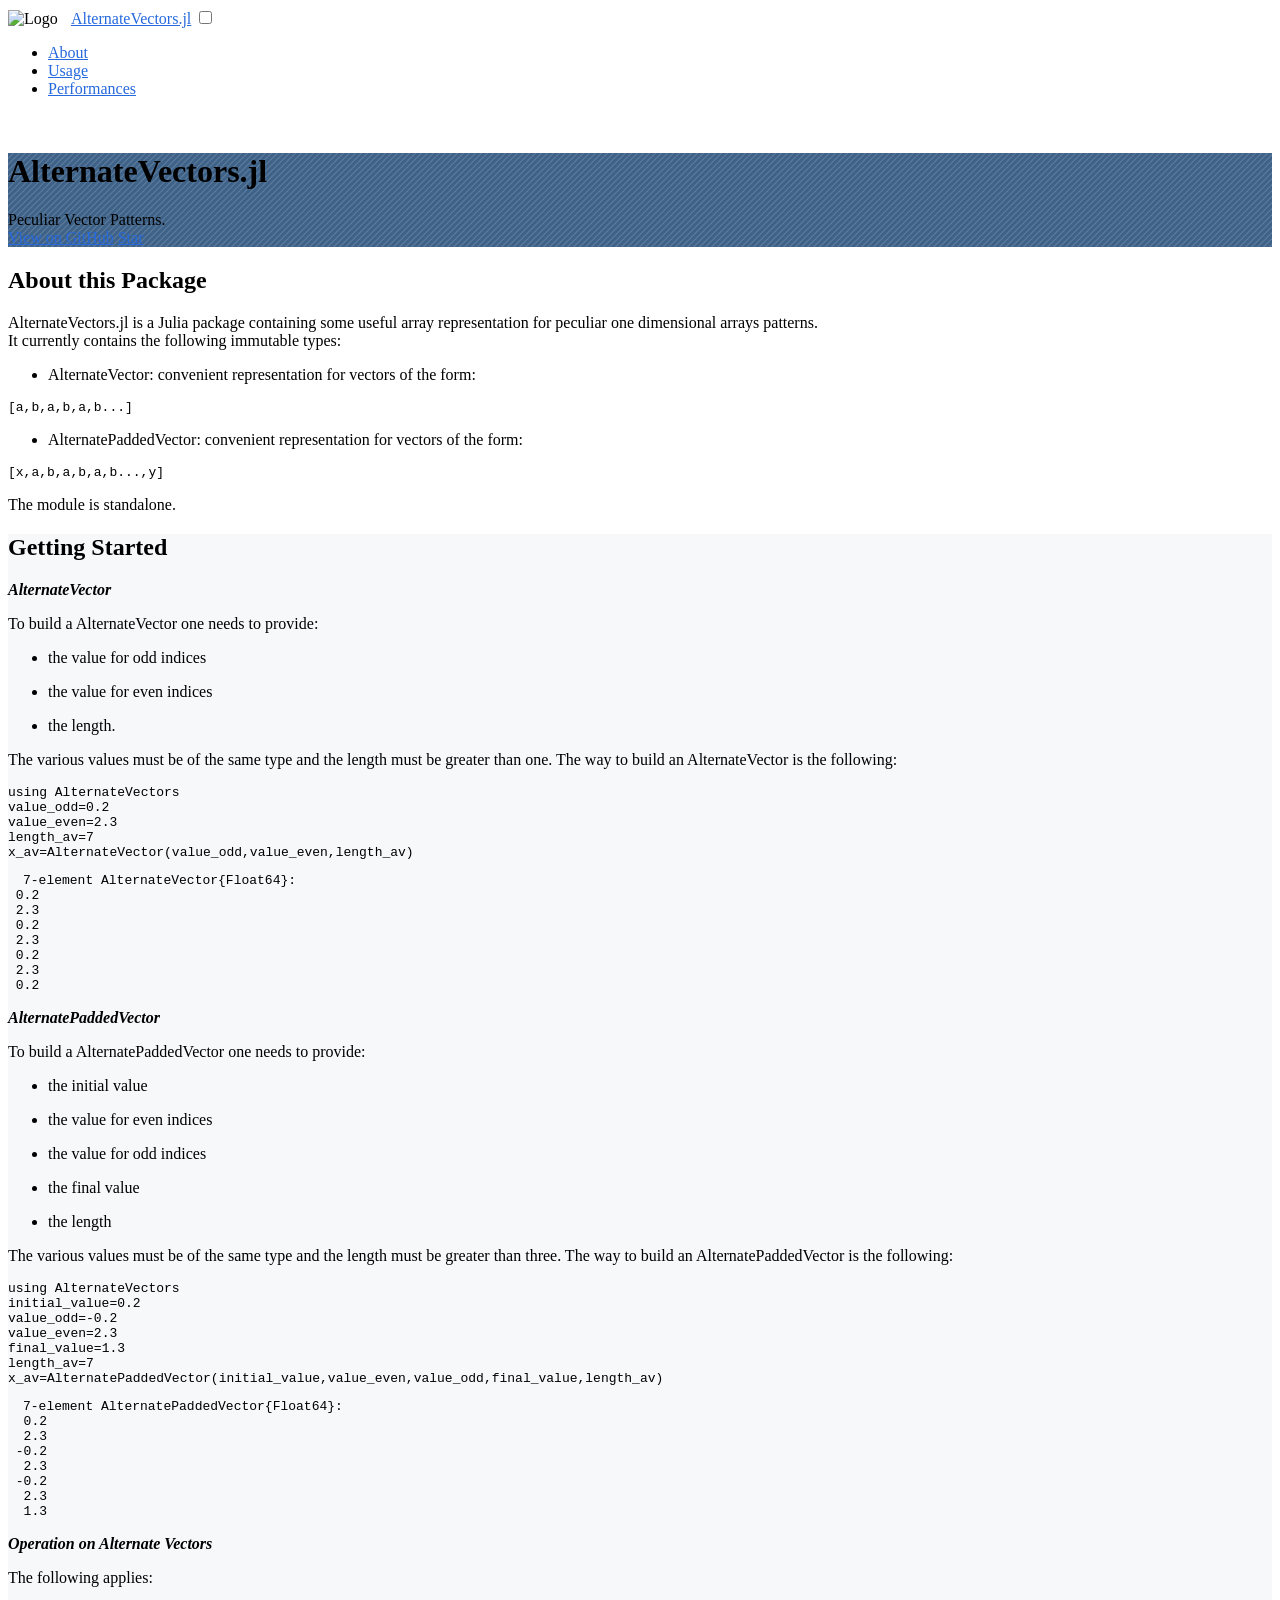
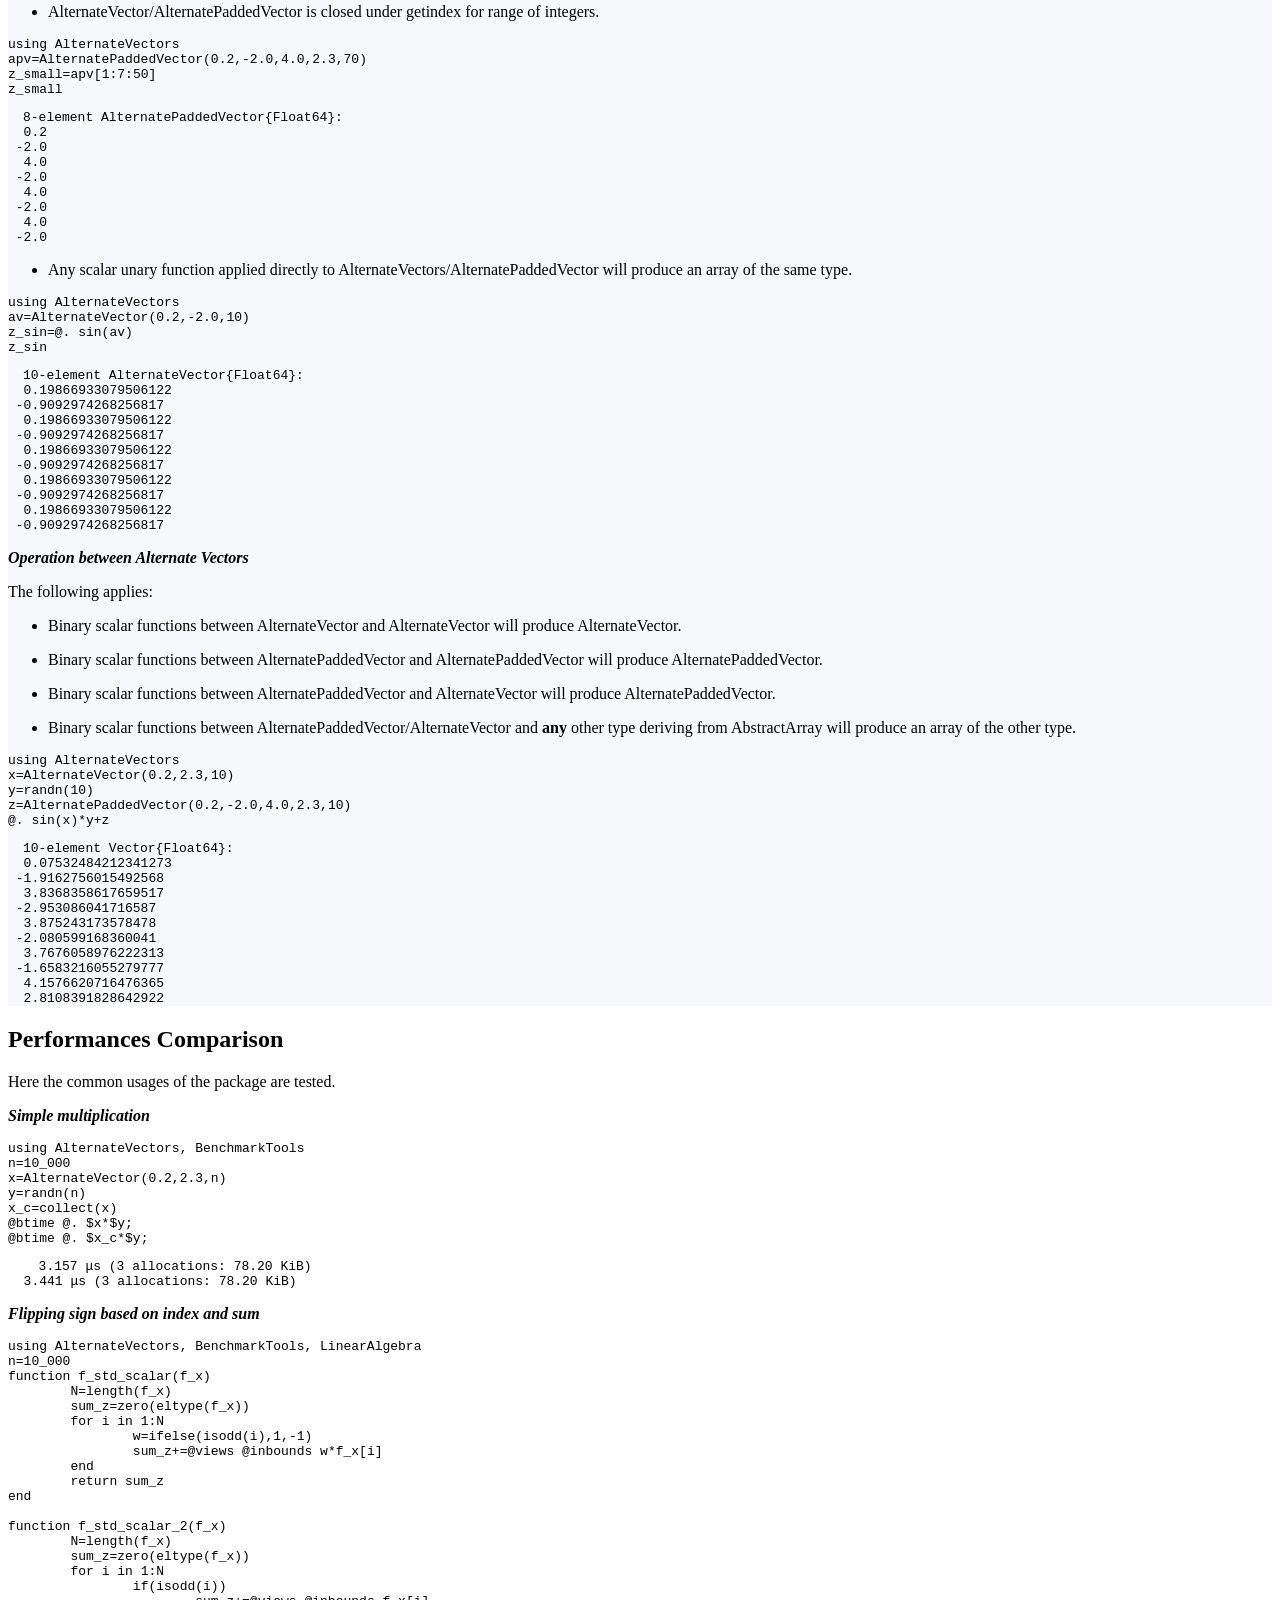
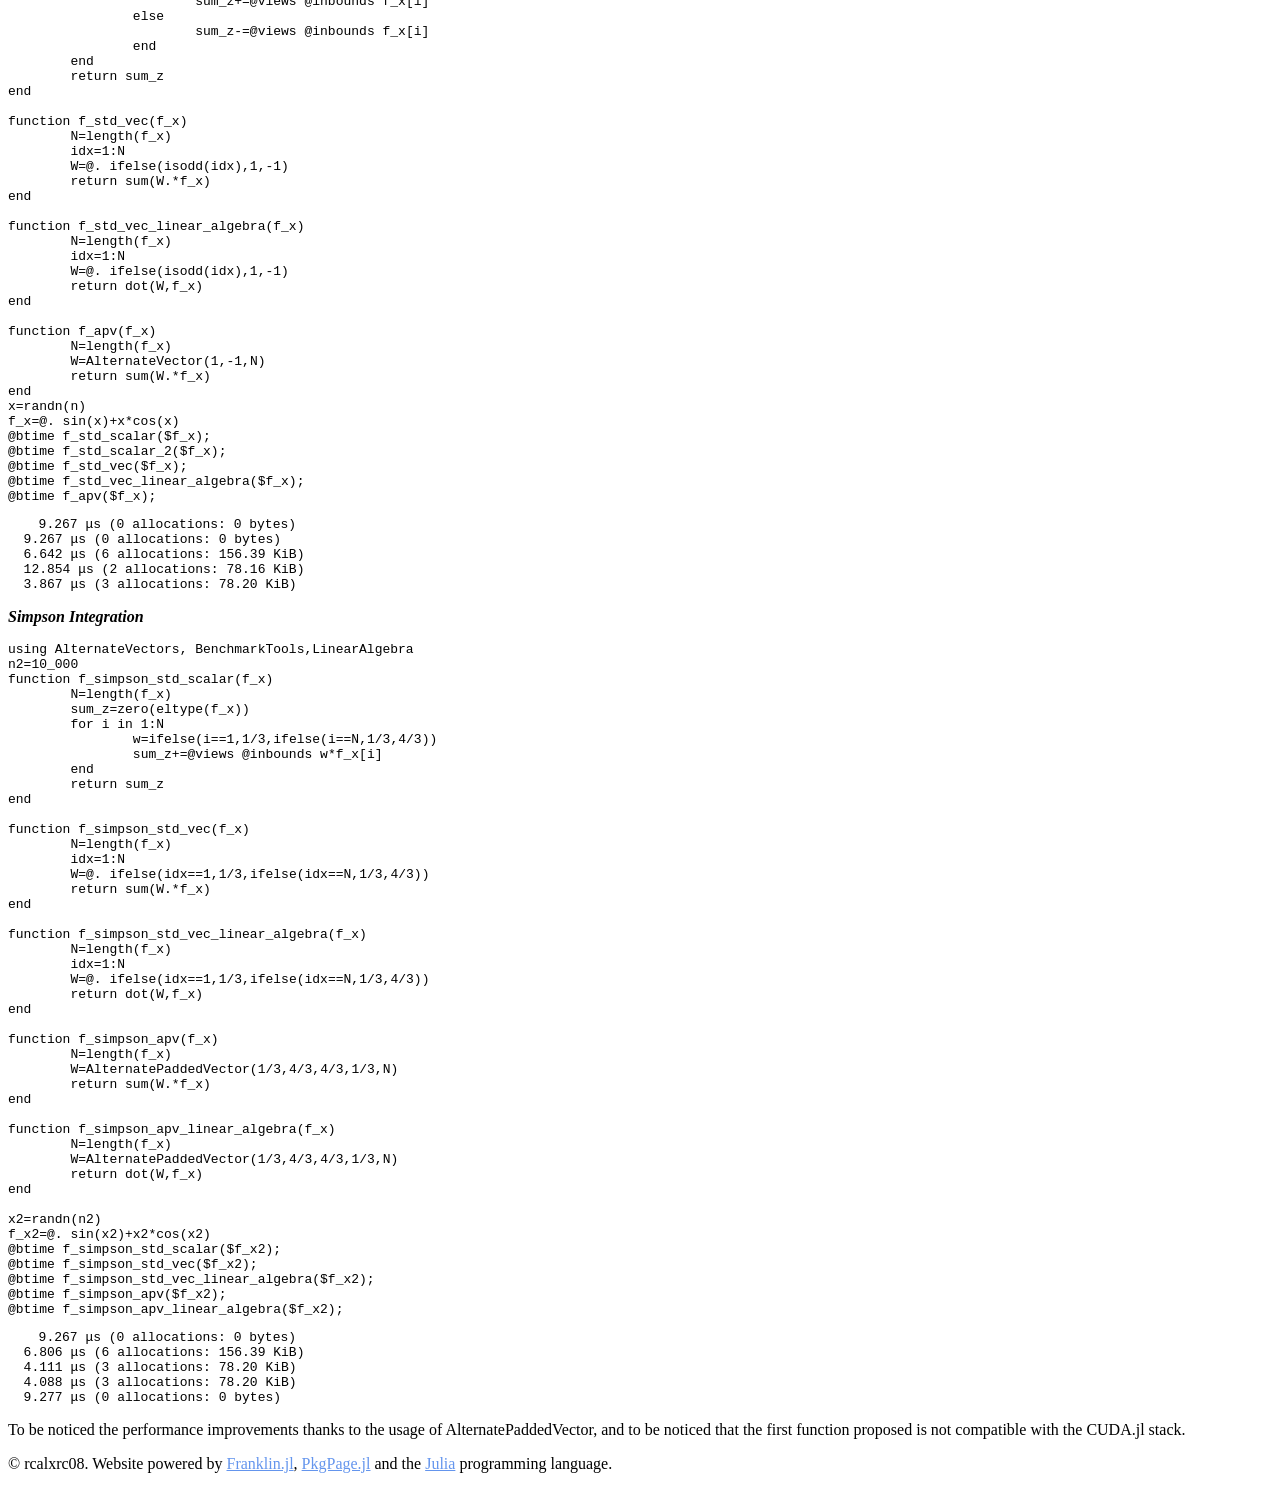
==== index.html @ bd6a1326 "Deploying to gh-pages from @ rcalxrc08/AlternateVectors.jl@3073502a3304cf42e55acd17d5d4d34c0261f0b5 " ====
<!doctype html>
<html lang="en">
<head>
  <!-- META -->
  <meta charset="UTF-8">
  <meta name="viewport" content="width=device-width, initial-scale=1, shrink-to-fit=no">
  <meta name="author" content="rcalxrc08">
  <title>AlternateVectors.jl</title>

  <link rel="icon" type="image/png"  href="/AlternateVectors.jl/assets/favicon.ico">

  <!-- CSS -->
  
   <link rel="stylesheet" href="/AlternateVectors.jl/libs/highlight/styles/atom-one-dark.css">
   
  <link rel="stylesheet" href="/AlternateVectors.jl/css/bootstrap.min.css">
  <style>.bg-primary {
  background-color: #3f6388 !important;
}

a {
  color: #2669DD;
}

a:hover {
  color: teal;
}

.section-bg-color {
  background-color: #f6f8fa;
}

footer a {
  color: cornflowerblue;
}


header {
  margin-top: 55px !important;
}



.jumbotron {
  background-image: url("assets/diagonal-lines.svg");
  background-repeat: repeat;
}


/* CODE ADJUSTMENTS */

pre code.hljs {
  border-radius: 10px;
}

pre code.hljs.plaintext {
  margin-left: 15px;
}
</style>
  <link rel="stylesheet" href="/AlternateVectors.jl/css/custom.css">

  <script async defer src="https://buttons.github.io/buttons.js"></script>
</head>
<body id="page-top">
  <nav class="navbar navbar-expand-lg navbar-dark bg-dark fixed-top" id="mainNav">
  <div class="container">
    <span class="navbar-brand">
      
        <img src="/AlternateVectors.jl/assets/logo.svg" class="img-fluid" style="height:         25px;
padding-right:  10px;
" alt="Logo"/>
      
      <a href="#page-top">AlternateVectors.jl</a>
      
    </span>
    <input type="checkbox" id="navbar-toggler-cbox" class="d-none" />
    <label for="navbar-toggler-cbox" class="navbar-toggler" data-toggle="collapse" data-target="#navbarResponsive" aria-controls="navbarResponsive" aria-expanded="false" aria-label="Toggle navigation">
      <span class="navbar-toggler-icon"></span>
    </label>
    <div class="collapse navbar-collapse" id="navbarResponsive">
      <ul class="navbar-nav ml-auto">
        
        <li class="nav-item">
          <a class="nav-link" href="#about">About</a>
        </li>
        
        <li class="nav-item">
          <a class="nav-link" href="#usage">Usage</a>
        </li>
        
        <li class="nav-item">
          <a class="nav-link" href="#performances">Performances</a>
        </li>
        
      </ul>
    </div>
  </div>
</nav>

  <header class="text-white text-center">
  
    <div class="jumbotron jumbotron-fluid container-fluid bg-primary">
  
    <h1>AlternateVectors.jl</h1>
    <div class="lead">Peculiar Vector Patterns.
</div>
    
      <a class="github-button" href="https://github.com/rcalxrc08/AlternateVectors.jl" data-size="large" aria-label="View AlternateVectors.jl on GitHub">View on GitHub</a>
    
    
      <a class="github-button" href="https://github.com/rcalxrc08/AlternateVectors.jl" data-icon="octicon-star" data-size="large" data-show-count="true" aria-label="Star AlternateVectors.jl on GitHub">Star</a>
    
  </div>
</header>

  <!-- Content appended here -->
<div class="franklin-content"><section id="about" class="scrollspy">
  <div class="container">
    <div class="row">
      <div class="col-lg-10 mx-auto">
        <h2>About this Package</h2> <div class="lead">AlternateVectors.jl is a Julia package containing some useful array representation for peculiar one dimensional arrays patterns.</div> It currently contains the following immutable types:</p>
<ul>
<li><p>AlternateVector: convenient representation for vectors of the form:</p>
</li>
</ul>
<pre><code class="julia hljs">[a,b,a,b,a,b...]</code></pre>
<ul>
<li><p>AlternatePaddedVector: convenient representation for vectors of the form:</p>
</li>
</ul>
<pre><code class="julia hljs">[x,a,b,a,b,a,b...,y]</code></pre>
<p>The module is standalone.       </div>
    </div>
  </div>
</section>
<section id="usage" class="scrollspy section-bg-color">
  <div class="container">
    <div class="row">
      <div class="col-lg-10 mx-auto">
        <h2>Getting Started</h2> <strong><em>AlternateVector</em></strong></p>
<p>To build a AlternateVector one needs to provide:</p>
<ul>
<li><p>the value for odd indices</p>
</li>
<li><p>the value for even indices</p>
</li>
<li><p>the length.</p>
</li>
</ul>
<p>The various values must be of the same type and the length must be greater than one. The way to build an AlternateVector is the following:</p>
<pre><code class="julia hljs"><span class="hljs-keyword">using</span> AlternateVectors
value_odd=<span class="hljs-number">0.2</span>
value_even=<span class="hljs-number">2.3</span>
length_av=<span class="hljs-number">7</span>
x_av=AlternateVector(value_odd,value_even,length_av)</code></pre><pre><code class="plaintext hljs">7-element AlternateVector{Float64}:
 0.2
 2.3
 0.2
 2.3
 0.2
 2.3
 0.2</code></pre>
<p><strong><em>AlternatePaddedVector</em></strong></p>
<p>To build a AlternatePaddedVector one needs to provide: </p>
<ul>
<li><p>the initial value</p>
</li>
<li><p>the value for even indices</p>
</li>
<li><p>the value for odd indices</p>
</li>
<li><p>the final value</p>
</li>
<li><p>the length</p>
</li>
</ul>
<p>The various values must be of the same type and the length must be greater than three. The way to build an AlternatePaddedVector is the following:</p>
<pre><code class="julia hljs"><span class="hljs-keyword">using</span> AlternateVectors
initial_value=<span class="hljs-number">0.2</span>
value_odd=-<span class="hljs-number">0.2</span>
value_even=<span class="hljs-number">2.3</span>
final_value=<span class="hljs-number">1.3</span>
length_av=<span class="hljs-number">7</span>
x_av=AlternatePaddedVector(initial_value,value_even,value_odd,final_value,length_av)</code></pre><pre><code class="plaintext hljs">7-element AlternatePaddedVector{Float64}:
  0.2
  2.3
 -0.2
  2.3
 -0.2
  2.3
  1.3</code></pre>
<p><strong><em>Operation on Alternate Vectors</em></strong></p>
<p>The following applies:</p>
<ul>
<li><p>AlternateVector/AlternatePaddedVector is closed under getindex for range of integers.</p>
</li>
</ul>
<pre><code class="julia hljs"><span class="hljs-keyword">using</span> AlternateVectors
apv=AlternatePaddedVector(<span class="hljs-number">0.2</span>,-<span class="hljs-number">2.0</span>,<span class="hljs-number">4.0</span>,<span class="hljs-number">2.3</span>,<span class="hljs-number">70</span>)
z_small=apv[<span class="hljs-number">1</span>:<span class="hljs-number">7</span>:<span class="hljs-number">50</span>]
z_small</code></pre><pre><code class="plaintext hljs">8-element AlternatePaddedVector{Float64}:
  0.2
 -2.0
  4.0
 -2.0
  4.0
 -2.0
  4.0
 -2.0</code></pre>
<ul>
<li><p>Any scalar unary function applied directly to AlternateVectors/AlternatePaddedVector will produce an array of the same type.</p>
</li>
</ul>
<pre><code class="julia hljs"><span class="hljs-keyword">using</span> AlternateVectors
av=AlternateVector(<span class="hljs-number">0.2</span>,-<span class="hljs-number">2.0</span>,<span class="hljs-number">10</span>)
z_sin=@. sin(av)
z_sin</code></pre><pre><code class="plaintext hljs">10-element AlternateVector{Float64}:
  0.19866933079506122
 -0.9092974268256817
  0.19866933079506122
 -0.9092974268256817
  0.19866933079506122
 -0.9092974268256817
  0.19866933079506122
 -0.9092974268256817
  0.19866933079506122
 -0.9092974268256817</code></pre>
<p><strong><em>Operation between Alternate Vectors</em></strong></p>
<p>The following applies:</p>
<ul>
<li><p>Binary scalar functions between AlternateVector and AlternateVector will produce AlternateVector.</p>
</li>
<li><p>Binary scalar functions between AlternatePaddedVector and AlternatePaddedVector will produce AlternatePaddedVector.</p>
</li>
<li><p>Binary scalar functions between AlternatePaddedVector and AlternateVector will produce AlternatePaddedVector.</p>
</li>
<li><p>Binary scalar functions between AlternatePaddedVector/AlternateVector and <strong>any</strong> other type deriving from AbstractArray will produce an array of the other type.</p>
</li>
</ul>
<pre><code class="julia hljs"><span class="hljs-keyword">using</span> AlternateVectors
x=AlternateVector(<span class="hljs-number">0.2</span>,<span class="hljs-number">2.3</span>,<span class="hljs-number">10</span>)
y=randn(<span class="hljs-number">10</span>)
z=AlternatePaddedVector(<span class="hljs-number">0.2</span>,-<span class="hljs-number">2.0</span>,<span class="hljs-number">4.0</span>,<span class="hljs-number">2.3</span>,<span class="hljs-number">10</span>)
@. sin(x)*y+z</code></pre><pre><code class="plaintext hljs">10-element Vector{Float64}:
  0.07532484212341273
 -1.9162756015492568
  3.8368358617659517
 -2.953086041716587
  3.875243173578478
 -2.080599168360041
  3.7676058976222313
 -1.6583216055279777
  4.1576620716476365
  2.8108391828642922</code></pre>
<p>      </div>
    </div>
  </div>
</section>
<section id="performances" class="scrollspy">
  <div class="container">
    <div class="row">
      <div class="col-lg-10 mx-auto">
        <h2>Performances Comparison</h2> Here the common usages of the package are tested.</p>
<p><strong><em>Simple multiplication</em></strong></p>
<pre><code class="julia hljs"><span class="hljs-keyword">using</span> AlternateVectors, BenchmarkTools
n=<span class="hljs-number">10_000</span>
x=AlternateVector(<span class="hljs-number">0.2</span>,<span class="hljs-number">2.3</span>,n)
y=randn(n)
x_c=collect(x)
<span class="hljs-meta">@btime</span> @. $x*$y;
<span class="hljs-meta">@btime</span> @. $x_c*$y;</code></pre><pre><code class="plaintext hljs">  3.157 μs (3 allocations: 78.20 KiB)
  3.441 μs (3 allocations: 78.20 KiB)
</code></pre>
<p><strong><em>Flipping sign based on index and sum</em></strong></p>
<pre><code class="julia hljs"><span class="hljs-keyword">using</span> AlternateVectors, BenchmarkTools, LinearAlgebra
n=<span class="hljs-number">10_000</span>
<span class="hljs-keyword">function</span> f_std_scalar(f_x)
	N=length(f_x)
	sum_z=zero(eltype(f_x))
	<span class="hljs-keyword">for</span> i <span class="hljs-keyword">in</span> <span class="hljs-number">1</span>:N
		w=ifelse(isodd(i),<span class="hljs-number">1</span>,-<span class="hljs-number">1</span>)
		sum_z+=<span class="hljs-meta">@views</span> <span class="hljs-meta">@inbounds</span> w*f_x[i]
	<span class="hljs-keyword">end</span>
	<span class="hljs-keyword">return</span> sum_z
<span class="hljs-keyword">end</span>

<span class="hljs-keyword">function</span> f_std_scalar_2(f_x)
	N=length(f_x)
	sum_z=zero(eltype(f_x))
	<span class="hljs-keyword">for</span> i <span class="hljs-keyword">in</span> <span class="hljs-number">1</span>:N
		<span class="hljs-keyword">if</span>(isodd(i))
			sum_z+=<span class="hljs-meta">@views</span> <span class="hljs-meta">@inbounds</span> f_x[i]
		<span class="hljs-keyword">else</span>
			sum_z-=<span class="hljs-meta">@views</span> <span class="hljs-meta">@inbounds</span> f_x[i]
		<span class="hljs-keyword">end</span>
	<span class="hljs-keyword">end</span>
	<span class="hljs-keyword">return</span> sum_z
<span class="hljs-keyword">end</span>

<span class="hljs-keyword">function</span> f_std_vec(f_x)
	N=length(f_x)
	idx=<span class="hljs-number">1</span>:N
	W=@. ifelse(isodd(idx),<span class="hljs-number">1</span>,-<span class="hljs-number">1</span>)
	<span class="hljs-keyword">return</span> sum(W.*f_x)
<span class="hljs-keyword">end</span>

<span class="hljs-keyword">function</span> f_std_vec_linear_algebra(f_x)
	N=length(f_x)
	idx=<span class="hljs-number">1</span>:N
	W=@. ifelse(isodd(idx),<span class="hljs-number">1</span>,-<span class="hljs-number">1</span>)
	<span class="hljs-keyword">return</span> dot(W,f_x)
<span class="hljs-keyword">end</span>

<span class="hljs-keyword">function</span> f_apv(f_x)
	N=length(f_x)
	W=AlternateVector(<span class="hljs-number">1</span>,-<span class="hljs-number">1</span>,N)
	<span class="hljs-keyword">return</span> sum(W.*f_x)
<span class="hljs-keyword">end</span>
x=randn(n)
f_x=@. sin(x)+x*cos(x)
<span class="hljs-meta">@btime</span> f_std_scalar($f_x);
<span class="hljs-meta">@btime</span> f_std_scalar_2($f_x);
<span class="hljs-meta">@btime</span> f_std_vec($f_x);
<span class="hljs-meta">@btime</span> f_std_vec_linear_algebra($f_x);
<span class="hljs-meta">@btime</span> f_apv($f_x);</code></pre><pre><code class="plaintext hljs">  9.267 μs (0 allocations: 0 bytes)
  9.267 μs (0 allocations: 0 bytes)
  6.642 μs (6 allocations: 156.39 KiB)
  12.854 μs (2 allocations: 78.16 KiB)
  3.867 μs (3 allocations: 78.20 KiB)
</code></pre>
<p><strong><em>Simpson Integration</em></strong></p>
<pre><code class="julia hljs"><span class="hljs-keyword">using</span> AlternateVectors, BenchmarkTools,LinearAlgebra
n2=<span class="hljs-number">10_000</span>
<span class="hljs-keyword">function</span> f_simpson_std_scalar(f_x)
	N=length(f_x)
	sum_z=zero(eltype(f_x))
	<span class="hljs-keyword">for</span> i <span class="hljs-keyword">in</span> <span class="hljs-number">1</span>:N
		w=ifelse(i==<span class="hljs-number">1</span>,<span class="hljs-number">1</span>/<span class="hljs-number">3</span>,ifelse(i==N,<span class="hljs-number">1</span>/<span class="hljs-number">3</span>,<span class="hljs-number">4</span>/<span class="hljs-number">3</span>))
		sum_z+=<span class="hljs-meta">@views</span> <span class="hljs-meta">@inbounds</span> w*f_x[i]
	<span class="hljs-keyword">end</span>
	<span class="hljs-keyword">return</span> sum_z
<span class="hljs-keyword">end</span>

<span class="hljs-keyword">function</span> f_simpson_std_vec(f_x)
	N=length(f_x)
	idx=<span class="hljs-number">1</span>:N
	W=@. ifelse(idx==<span class="hljs-number">1</span>,<span class="hljs-number">1</span>/<span class="hljs-number">3</span>,ifelse(idx==N,<span class="hljs-number">1</span>/<span class="hljs-number">3</span>,<span class="hljs-number">4</span>/<span class="hljs-number">3</span>))
	<span class="hljs-keyword">return</span> sum(W.*f_x)
<span class="hljs-keyword">end</span>

<span class="hljs-keyword">function</span> f_simpson_std_vec_linear_algebra(f_x)
	N=length(f_x)
	idx=<span class="hljs-number">1</span>:N
	W=@. ifelse(idx==<span class="hljs-number">1</span>,<span class="hljs-number">1</span>/<span class="hljs-number">3</span>,ifelse(idx==N,<span class="hljs-number">1</span>/<span class="hljs-number">3</span>,<span class="hljs-number">4</span>/<span class="hljs-number">3</span>))
	<span class="hljs-keyword">return</span> dot(W,f_x)
<span class="hljs-keyword">end</span>

<span class="hljs-keyword">function</span> f_simpson_apv(f_x)
	N=length(f_x)
	W=AlternatePaddedVector(<span class="hljs-number">1</span>/<span class="hljs-number">3</span>,<span class="hljs-number">4</span>/<span class="hljs-number">3</span>,<span class="hljs-number">4</span>/<span class="hljs-number">3</span>,<span class="hljs-number">1</span>/<span class="hljs-number">3</span>,N)
	<span class="hljs-keyword">return</span> sum(W.*f_x)
<span class="hljs-keyword">end</span>

<span class="hljs-keyword">function</span> f_simpson_apv_linear_algebra(f_x)
	N=length(f_x)
	W=AlternatePaddedVector(<span class="hljs-number">1</span>/<span class="hljs-number">3</span>,<span class="hljs-number">4</span>/<span class="hljs-number">3</span>,<span class="hljs-number">4</span>/<span class="hljs-number">3</span>,<span class="hljs-number">1</span>/<span class="hljs-number">3</span>,N)
	<span class="hljs-keyword">return</span> dot(W,f_x)
<span class="hljs-keyword">end</span>

x2=randn(n2)
f_x2=@. sin(x2)+x2*cos(x2)
<span class="hljs-meta">@btime</span> f_simpson_std_scalar($f_x2);
<span class="hljs-meta">@btime</span> f_simpson_std_vec($f_x2);
<span class="hljs-meta">@btime</span> f_simpson_std_vec_linear_algebra($f_x2);
<span class="hljs-meta">@btime</span> f_simpson_apv($f_x2);
<span class="hljs-meta">@btime</span> f_simpson_apv_linear_algebra($f_x2);</code></pre><pre><code class="plaintext hljs">  9.267 μs (0 allocations: 0 bytes)
  6.806 μs (6 allocations: 156.39 KiB)
  4.111 μs (3 allocations: 78.20 KiB)
  4.088 μs (3 allocations: 78.20 KiB)
  9.277 μs (0 allocations: 0 bytes)
</code></pre>
<p>To be noticed the performance improvements thanks to the usage of AlternatePaddedVector, and to be noticed that the first function proposed is not compatible with the CUDA.jl stack.</p>
<p>      </div>
    </div>
  </div>
</section>
<footer class="py-5 bg-dark">
  <div class="container">
    <p class="m-0 text-center text-white">&copy; rcalxrc08. Website powered by <a href="https://github.com/tlienart/Franklin.jl">Franklin.jl</a>, <a href="https://github.com/tlienart/PkgPage.jl">PkgPage.jl</a> and the <a href="https://julialang.org">Julia</a> programming language.</p>
  </div>
</footer>
</div><!-- CONTENT ENDS HERE -->
  
  
      


  
  <script src="/AlternateVectors.jl/libs/simple-scrollspy.min.js"></script>
  <script>
  window.onload = function () {
    scrollSpy('#navbarResponsive', {
      sectionClass: '.scrollspy',
      menuActiveTarget: '.nav-link',
      offset: 100
    })
  }
  </script>
  </body>
</html>
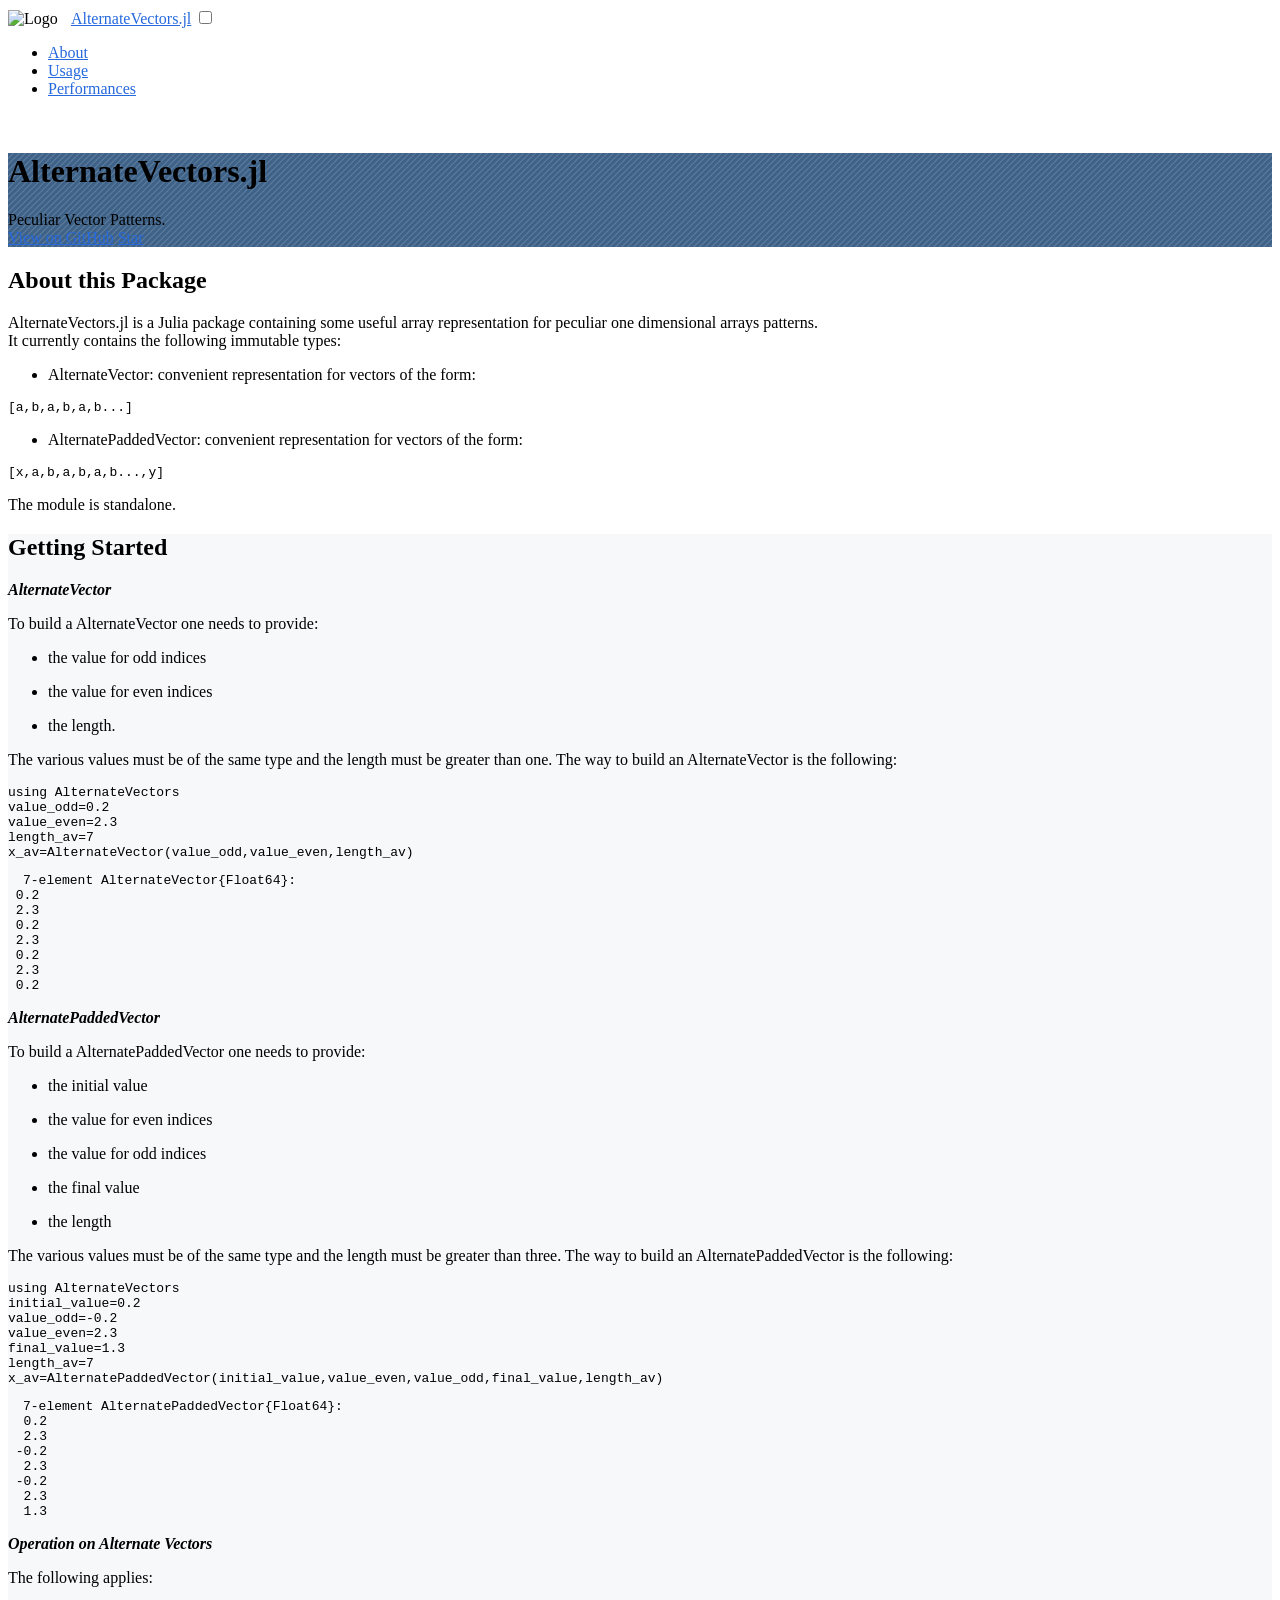
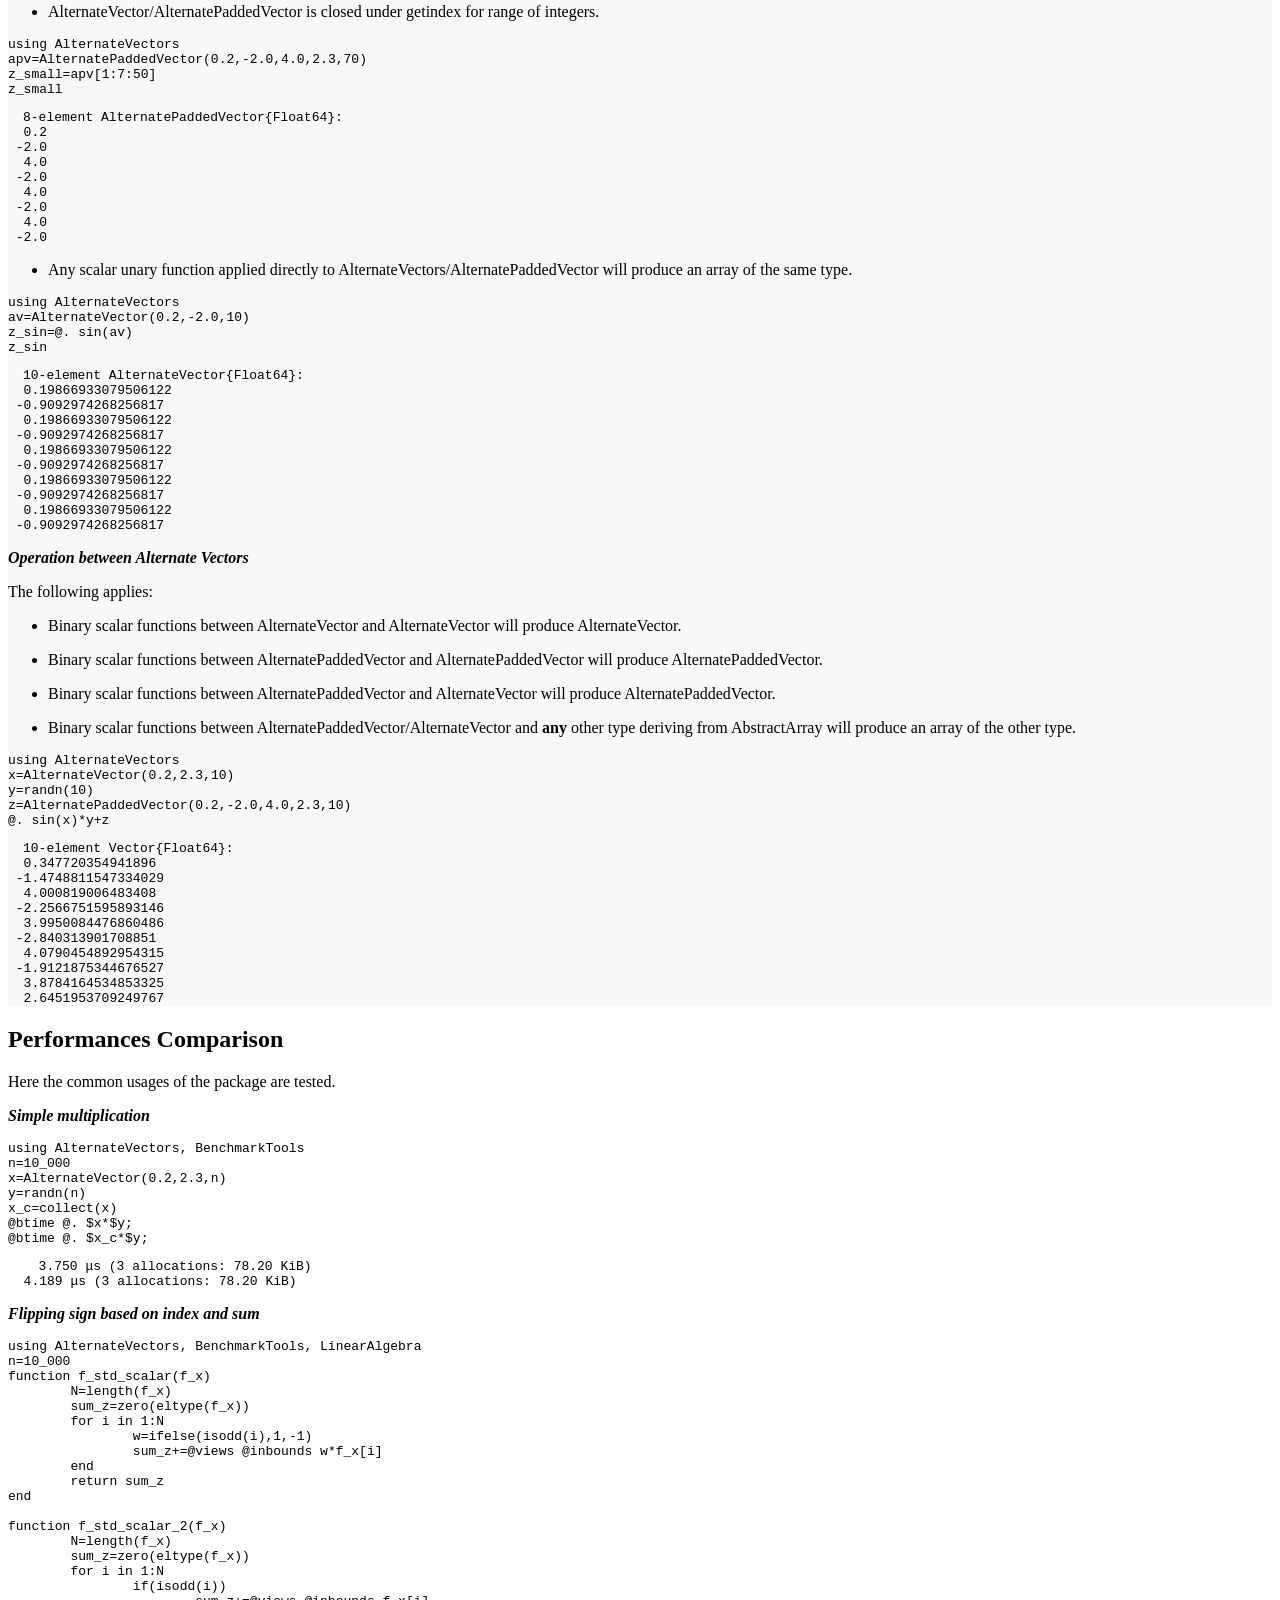
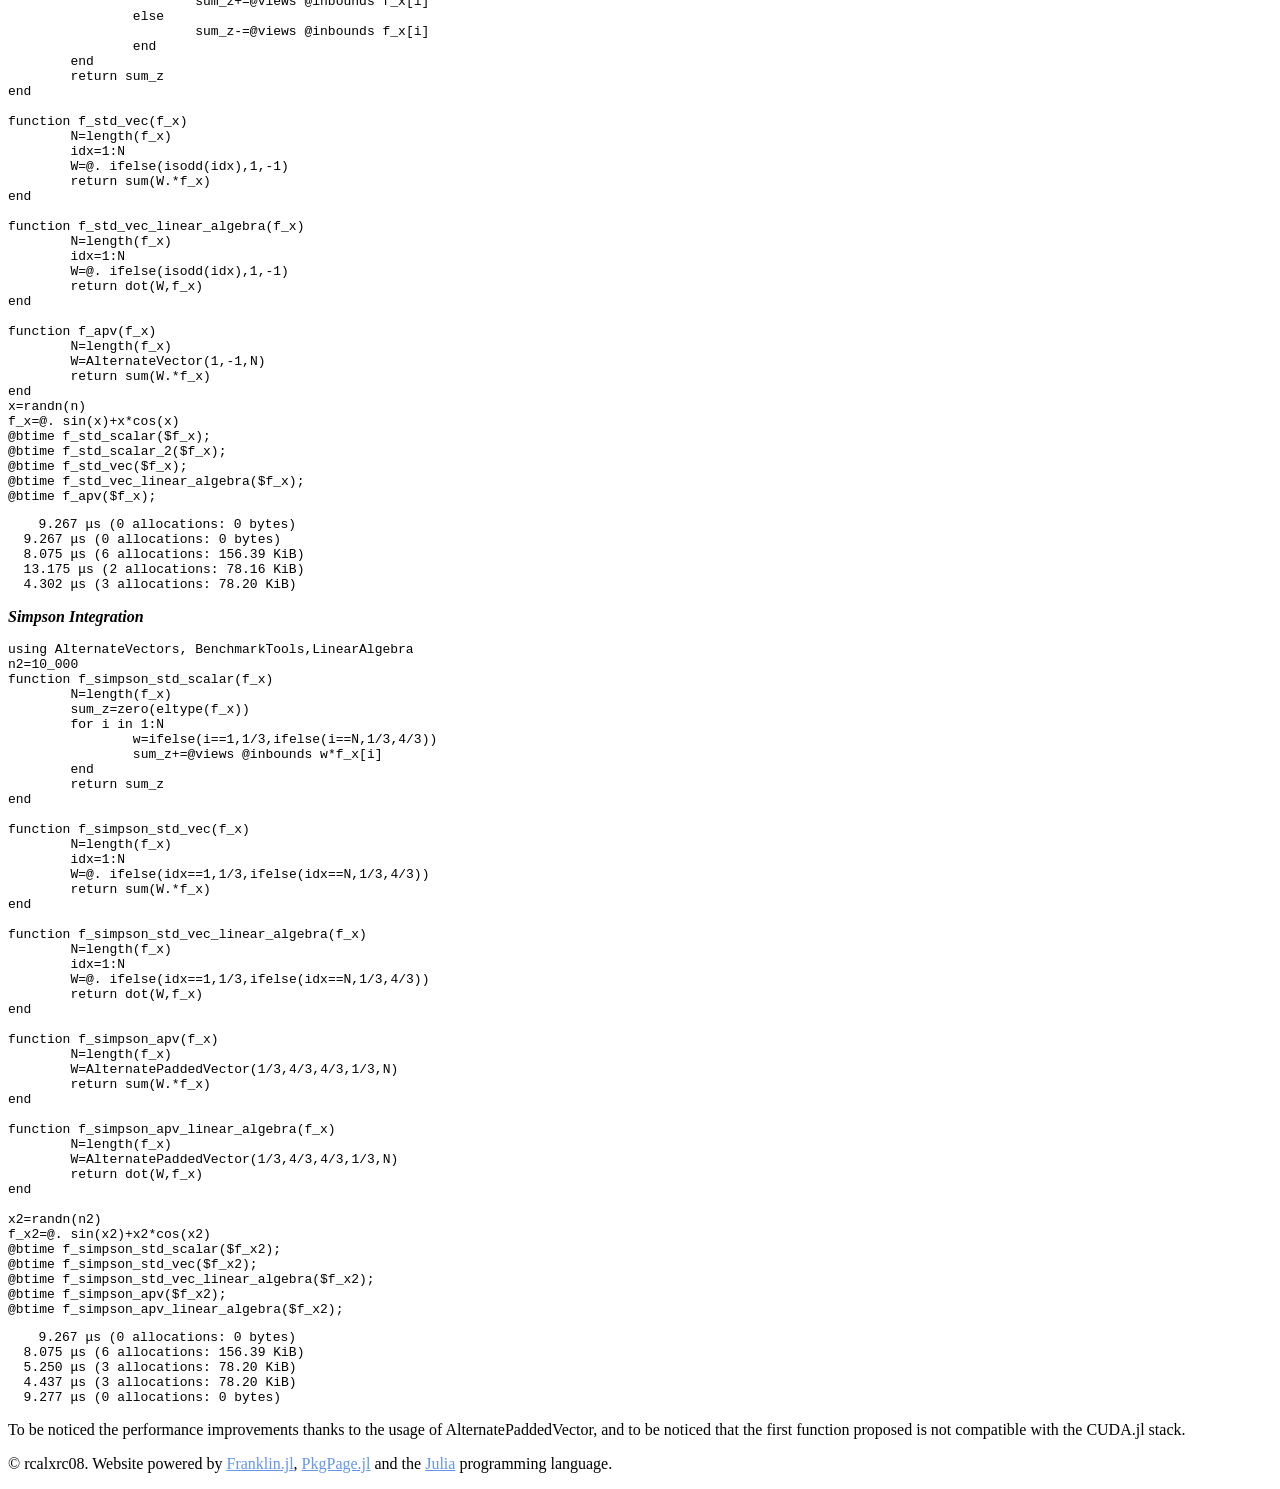
==== commit 2779bbac: "Deploying to gh-pages from @ rcalxrc08/AlternateVectors.jl@db64e685aca89eaf59ed64abe9c2e78e30b3a32b " ====
--- a/index.html
+++ b/index.html
@@ -242,16 +242,16 @@
 y=randn(<span class="hljs-number">10</span>)
 z=AlternatePaddedVector(<span class="hljs-number">0.2</span>,-<span class="hljs-number">2.0</span>,<span class="hljs-number">4.0</span>,<span class="hljs-number">2.3</span>,<span class="hljs-number">10</span>)
 @. sin(x)*y+z</code></pre><pre><code class="plaintext hljs">10-element Vector{Float64}:
-  0.07532484212341273
- -1.9162756015492568
-  3.8368358617659517
- -2.953086041716587
-  3.875243173578478
- -2.080599168360041
-  3.7676058976222313
- -1.6583216055279777
-  4.1576620716476365
-  2.8108391828642922</code></pre>
+  0.347720354941896
+ -1.4748811547334029
+  4.000819006483408
+ -2.2566751595893146
+  3.9950084476860486
+ -2.840313901708851
+  4.0790454892954315
+ -1.9121875344676527
+  3.8784164534853325
+  2.6451953709249767</code></pre>
 <p>      </div>
     </div>
   </div>
@@ -268,8 +268,8 @@
 y=randn(n)
 x_c=collect(x)
 <span class="hljs-meta">@btime</span> @. $x*$y;
-<span class="hljs-meta">@btime</span> @. $x_c*$y;</code></pre><pre><code class="plaintext hljs">  3.157 μs (3 allocations: 78.20 KiB)
-  3.441 μs (3 allocations: 78.20 KiB)
+<span class="hljs-meta">@btime</span> @. $x_c*$y;</code></pre><pre><code class="plaintext hljs">  3.750 μs (3 allocations: 78.20 KiB)
+  4.189 μs (3 allocations: 78.20 KiB)
 </code></pre>
 <p><strong><em>Flipping sign based on index and sum</em></strong></p>
 <pre><code class="julia hljs"><span class="hljs-keyword">using</span> AlternateVectors, BenchmarkTools, LinearAlgebra
@@ -324,9 +324,9 @@
 <span class="hljs-meta">@btime</span> f_std_vec_linear_algebra($f_x);
 <span class="hljs-meta">@btime</span> f_apv($f_x);</code></pre><pre><code class="plaintext hljs">  9.267 μs (0 allocations: 0 bytes)
   9.267 μs (0 allocations: 0 bytes)
-  6.642 μs (6 allocations: 156.39 KiB)
-  12.854 μs (2 allocations: 78.16 KiB)
-  3.867 μs (3 allocations: 78.20 KiB)
+  8.075 μs (6 allocations: 156.39 KiB)
+  13.175 μs (2 allocations: 78.16 KiB)
+  4.302 μs (3 allocations: 78.20 KiB)
 </code></pre>
 <p><strong><em>Simpson Integration</em></strong></p>
 <pre><code class="julia hljs"><span class="hljs-keyword">using</span> AlternateVectors, BenchmarkTools,LinearAlgebra
@@ -374,9 +374,9 @@
 <span class="hljs-meta">@btime</span> f_simpson_std_vec_linear_algebra($f_x2);
 <span class="hljs-meta">@btime</span> f_simpson_apv($f_x2);
 <span class="hljs-meta">@btime</span> f_simpson_apv_linear_algebra($f_x2);</code></pre><pre><code class="plaintext hljs">  9.267 μs (0 allocations: 0 bytes)
-  6.806 μs (6 allocations: 156.39 KiB)
-  4.111 μs (3 allocations: 78.20 KiB)
-  4.088 μs (3 allocations: 78.20 KiB)
+  8.075 μs (6 allocations: 156.39 KiB)
+  5.250 μs (3 allocations: 78.20 KiB)
+  4.437 μs (3 allocations: 78.20 KiB)
   9.277 μs (0 allocations: 0 bytes)
 </code></pre>
 <p>To be noticed the performance improvements thanks to the usage of AlternatePaddedVector, and to be noticed that the first function proposed is not compatible with the CUDA.jl stack.</p>
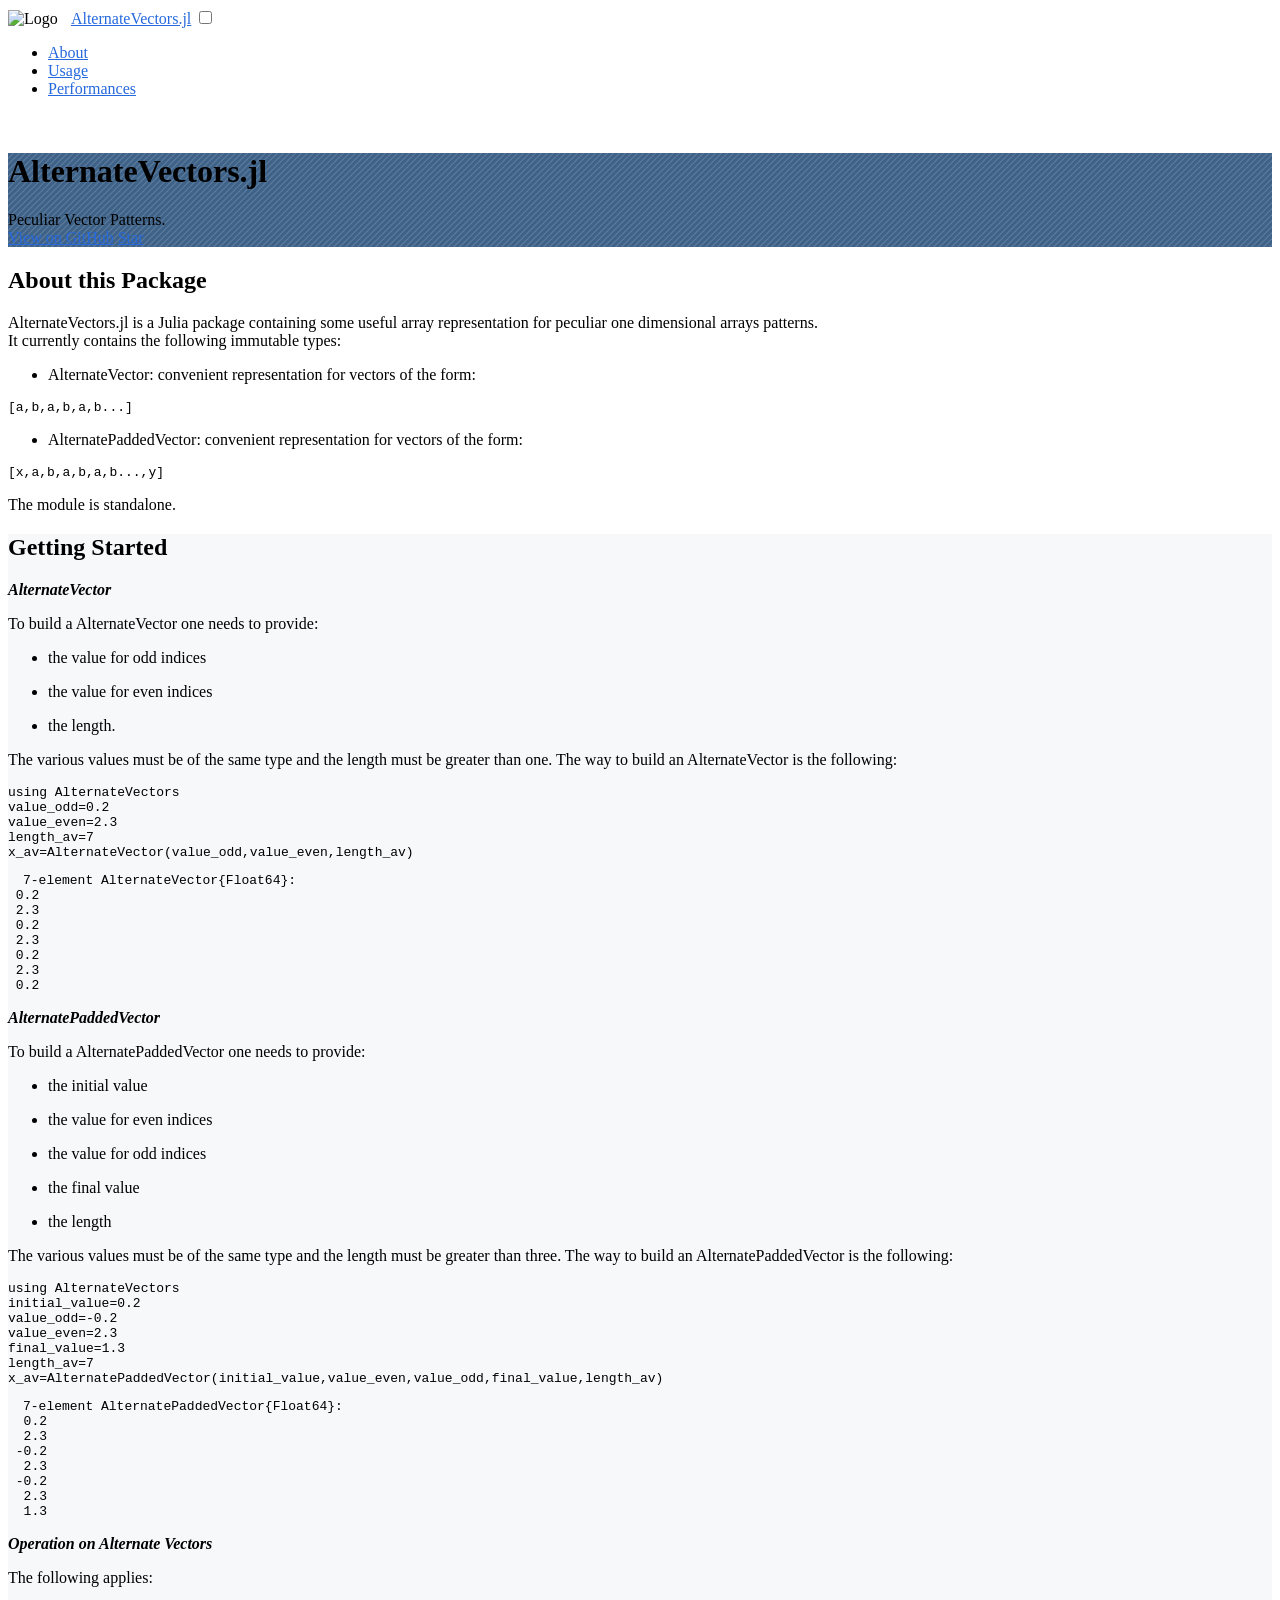
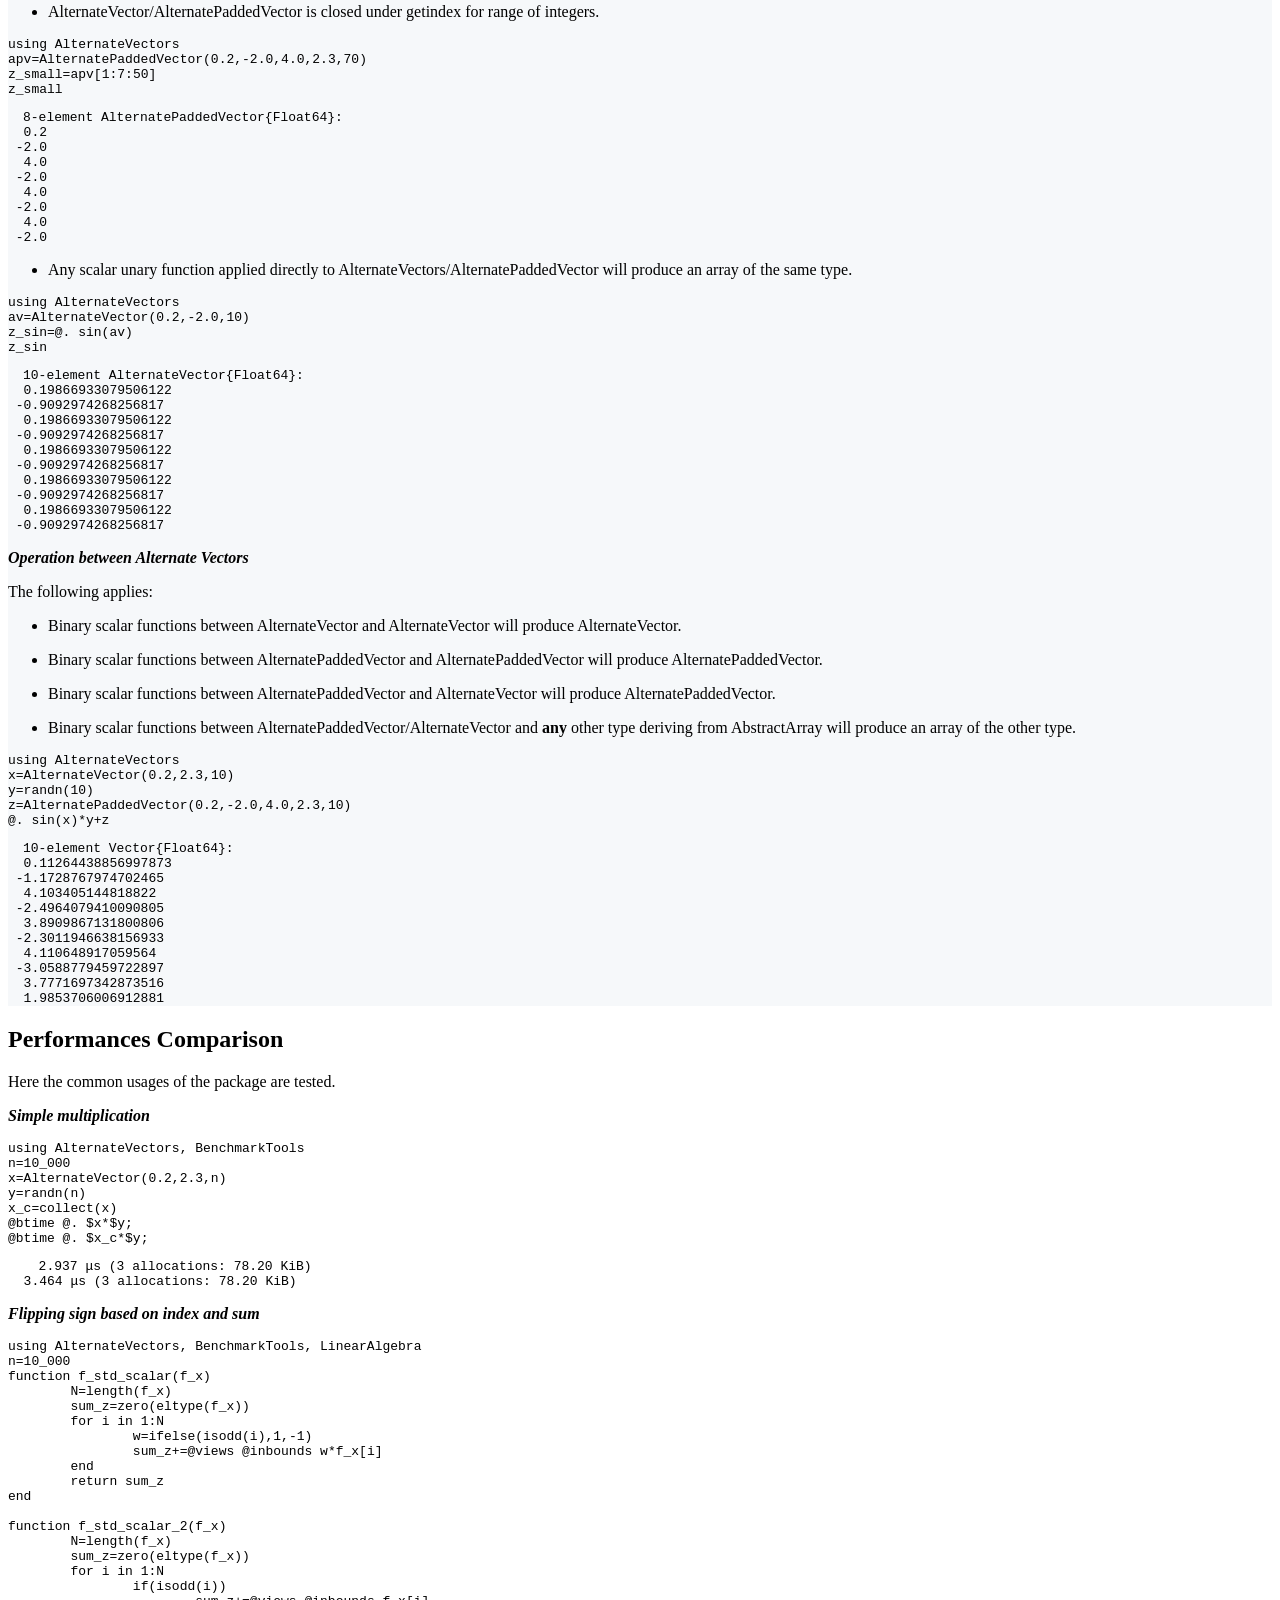
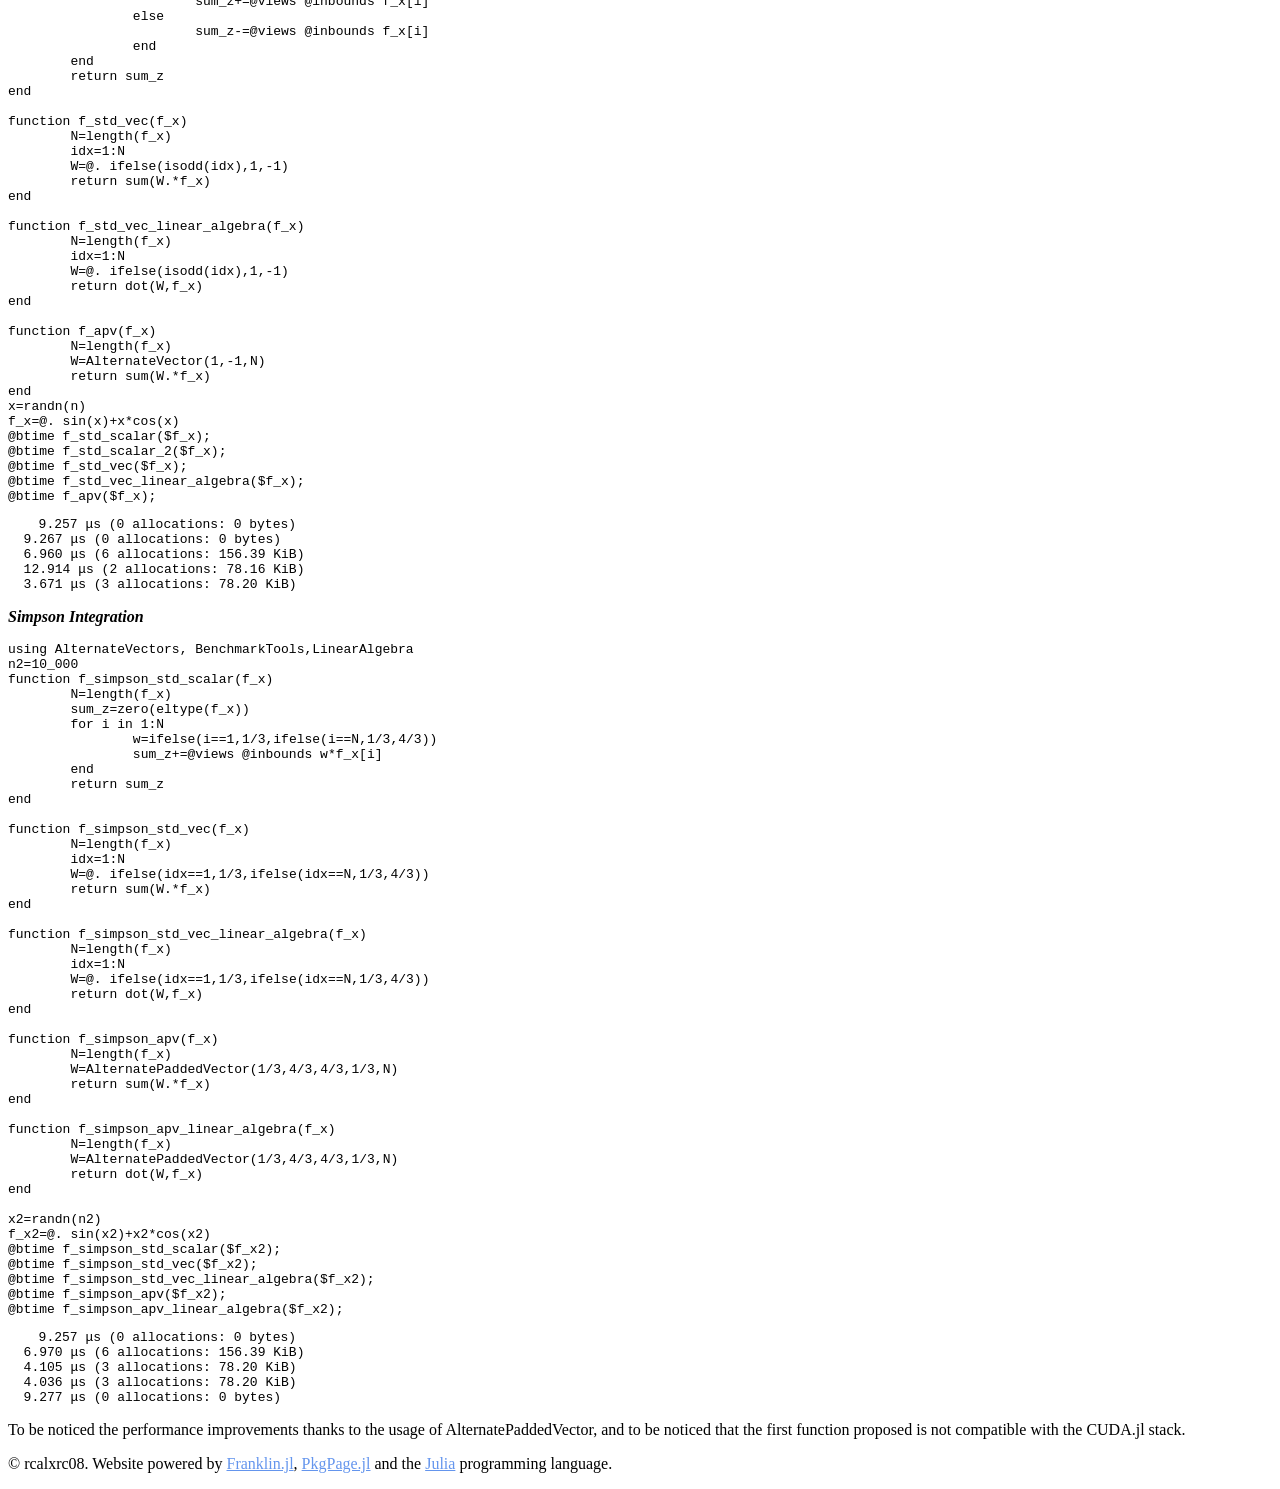
==== commit 626fa250: "Deploying to gh-pages from @ rcalxrc08/AlternateVectors.jl@df11aacbaa4dfcd6b3680121e5ed65feca932448 " ====
--- a/index.html
+++ b/index.html
@@ -242,16 +242,16 @@
 y=randn(<span class="hljs-number">10</span>)
 z=AlternatePaddedVector(<span class="hljs-number">0.2</span>,-<span class="hljs-number">2.0</span>,<span class="hljs-number">4.0</span>,<span class="hljs-number">2.3</span>,<span class="hljs-number">10</span>)
 @. sin(x)*y+z</code></pre><pre><code class="plaintext hljs">10-element Vector{Float64}:
-  0.347720354941896
- -1.4748811547334029
-  4.000819006483408
- -2.2566751595893146
-  3.9950084476860486
- -2.840313901708851
-  4.0790454892954315
- -1.9121875344676527
-  3.8784164534853325
-  2.6451953709249767</code></pre>
+  0.11264438856997873
+ -1.1728767974702465
+  4.103405144818822
+ -2.4964079410090805
+  3.8909867131800806
+ -2.3011946638156933
+  4.110648917059564
+ -3.0588779459722897
+  3.7771697342873516
+  1.9853706006912881</code></pre>
 <p>      </div>
     </div>
   </div>
@@ -268,8 +268,8 @@
 y=randn(n)
 x_c=collect(x)
 <span class="hljs-meta">@btime</span> @. $x*$y;
-<span class="hljs-meta">@btime</span> @. $x_c*$y;</code></pre><pre><code class="plaintext hljs">  3.750 μs (3 allocations: 78.20 KiB)
-  4.189 μs (3 allocations: 78.20 KiB)
+<span class="hljs-meta">@btime</span> @. $x_c*$y;</code></pre><pre><code class="plaintext hljs">  2.937 μs (3 allocations: 78.20 KiB)
+  3.464 μs (3 allocations: 78.20 KiB)
 </code></pre>
 <p><strong><em>Flipping sign based on index and sum</em></strong></p>
 <pre><code class="julia hljs"><span class="hljs-keyword">using</span> AlternateVectors, BenchmarkTools, LinearAlgebra
@@ -322,11 +322,11 @@
 <span class="hljs-meta">@btime</span> f_std_scalar_2($f_x);
 <span class="hljs-meta">@btime</span> f_std_vec($f_x);
 <span class="hljs-meta">@btime</span> f_std_vec_linear_algebra($f_x);
-<span class="hljs-meta">@btime</span> f_apv($f_x);</code></pre><pre><code class="plaintext hljs">  9.267 μs (0 allocations: 0 bytes)
+<span class="hljs-meta">@btime</span> f_apv($f_x);</code></pre><pre><code class="plaintext hljs">  9.257 μs (0 allocations: 0 bytes)
   9.267 μs (0 allocations: 0 bytes)
-  8.075 μs (6 allocations: 156.39 KiB)
-  13.175 μs (2 allocations: 78.16 KiB)
-  4.302 μs (3 allocations: 78.20 KiB)
+  6.960 μs (6 allocations: 156.39 KiB)
+  12.914 μs (2 allocations: 78.16 KiB)
+  3.671 μs (3 allocations: 78.20 KiB)
 </code></pre>
 <p><strong><em>Simpson Integration</em></strong></p>
 <pre><code class="julia hljs"><span class="hljs-keyword">using</span> AlternateVectors, BenchmarkTools,LinearAlgebra
@@ -373,10 +373,10 @@
 <span class="hljs-meta">@btime</span> f_simpson_std_vec($f_x2);
 <span class="hljs-meta">@btime</span> f_simpson_std_vec_linear_algebra($f_x2);
 <span class="hljs-meta">@btime</span> f_simpson_apv($f_x2);
-<span class="hljs-meta">@btime</span> f_simpson_apv_linear_algebra($f_x2);</code></pre><pre><code class="plaintext hljs">  9.267 μs (0 allocations: 0 bytes)
-  8.075 μs (6 allocations: 156.39 KiB)
-  5.250 μs (3 allocations: 78.20 KiB)
-  4.437 μs (3 allocations: 78.20 KiB)
+<span class="hljs-meta">@btime</span> f_simpson_apv_linear_algebra($f_x2);</code></pre><pre><code class="plaintext hljs">  9.257 μs (0 allocations: 0 bytes)
+  6.970 μs (6 allocations: 156.39 KiB)
+  4.105 μs (3 allocations: 78.20 KiB)
+  4.036 μs (3 allocations: 78.20 KiB)
   9.277 μs (0 allocations: 0 bytes)
 </code></pre>
 <p>To be noticed the performance improvements thanks to the usage of AlternatePaddedVector, and to be noticed that the first function proposed is not compatible with the CUDA.jl stack.</p>
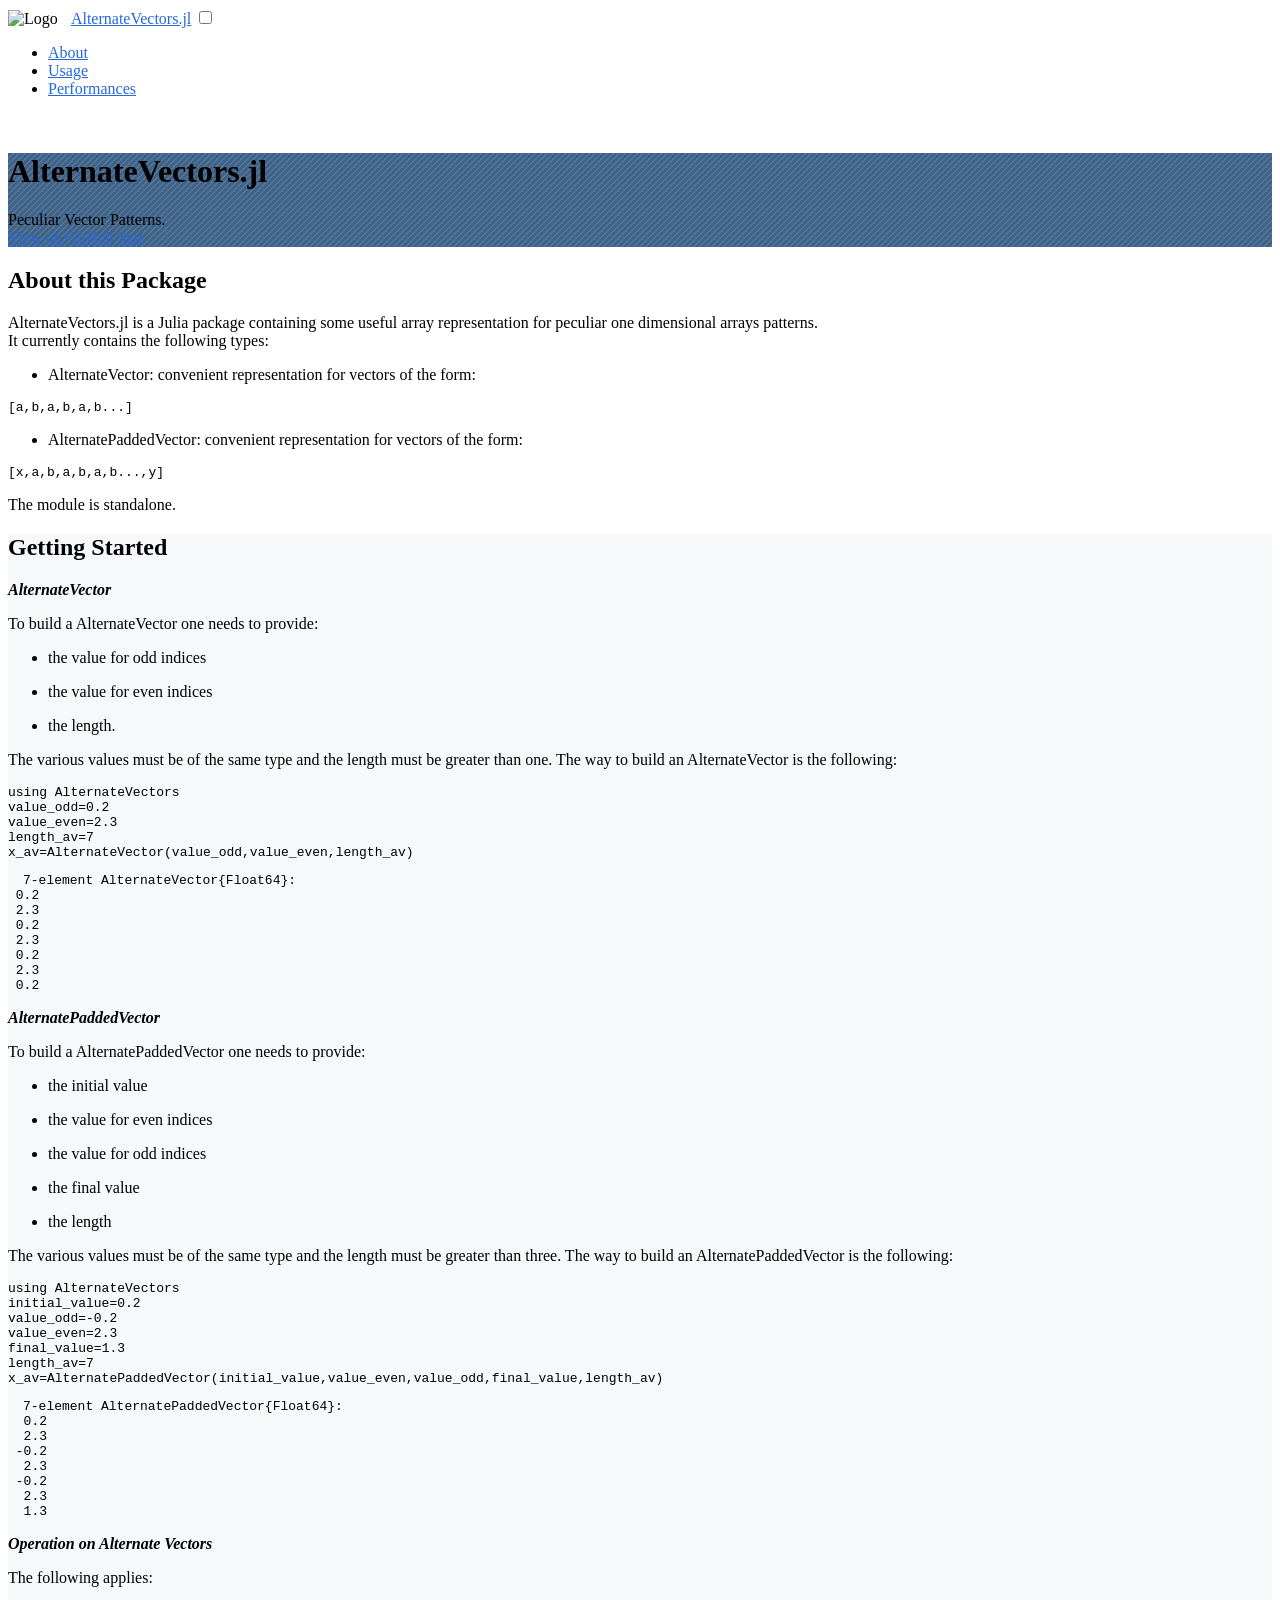
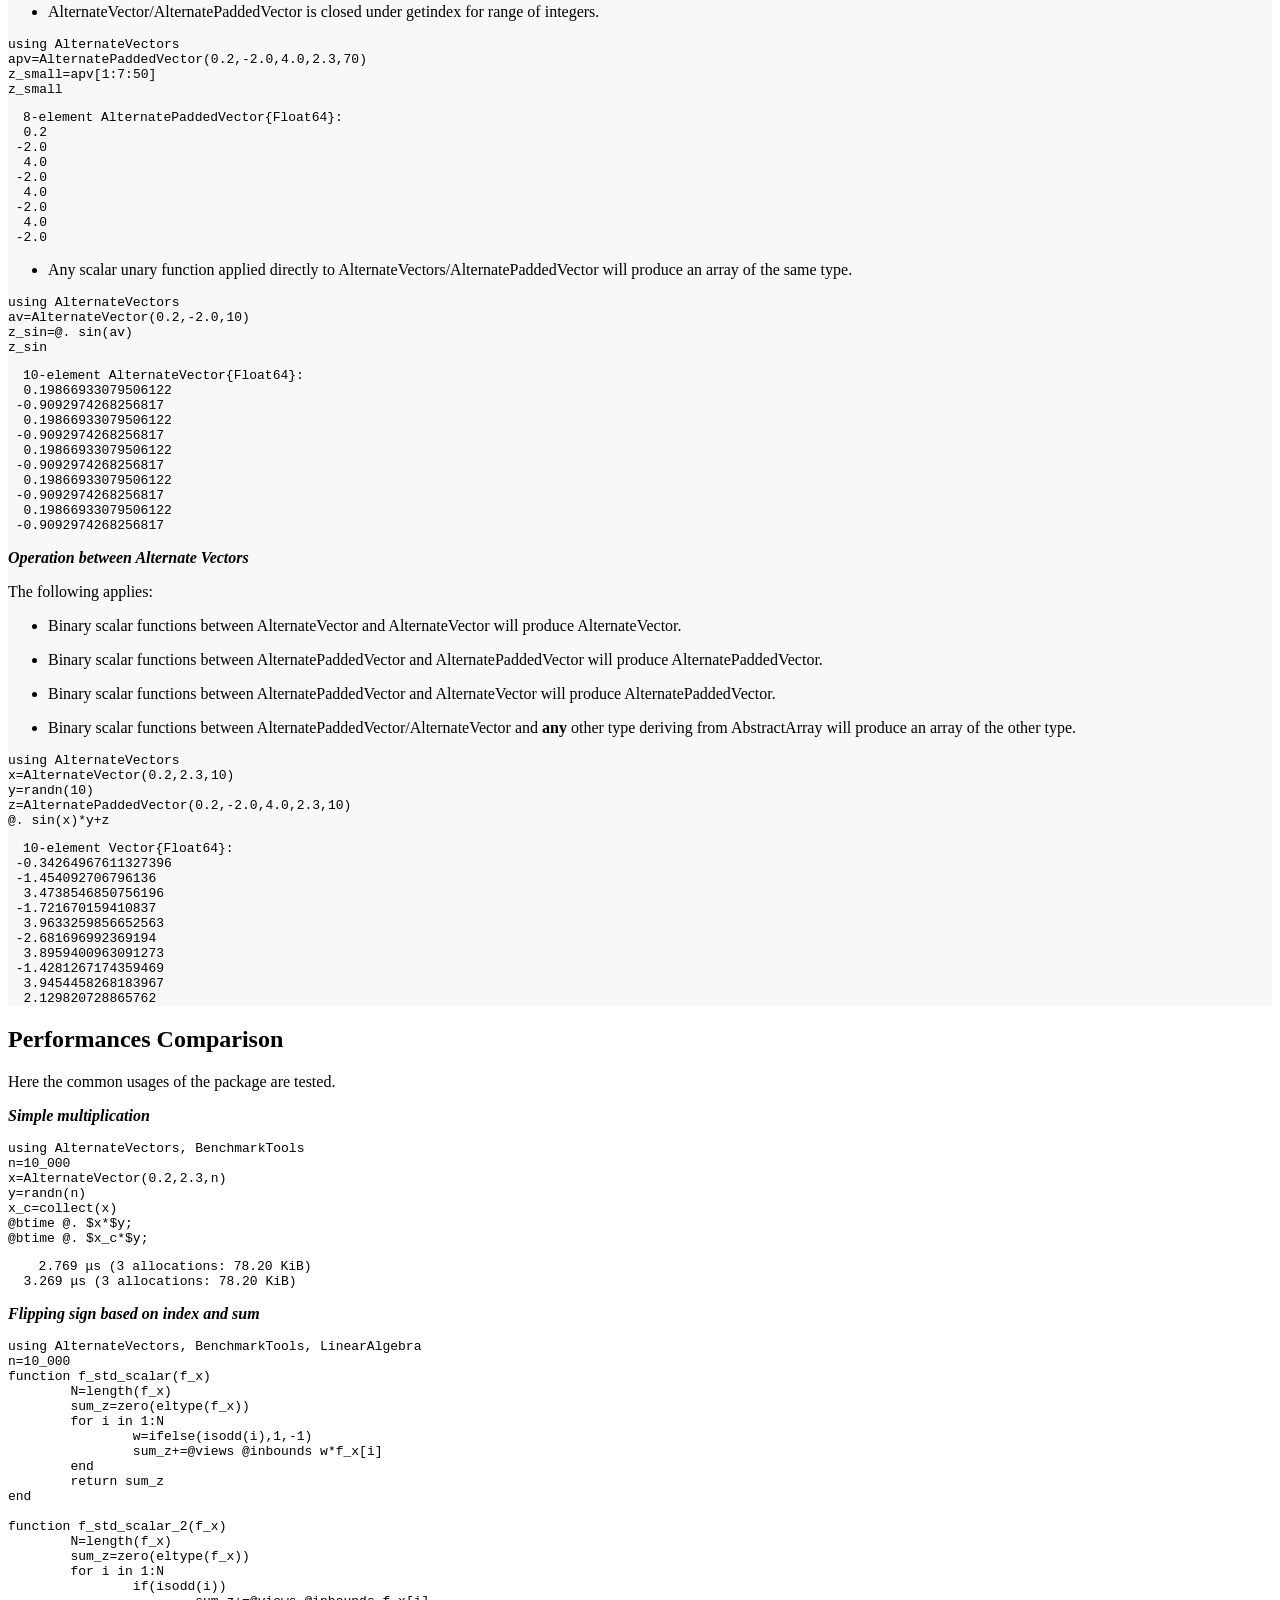
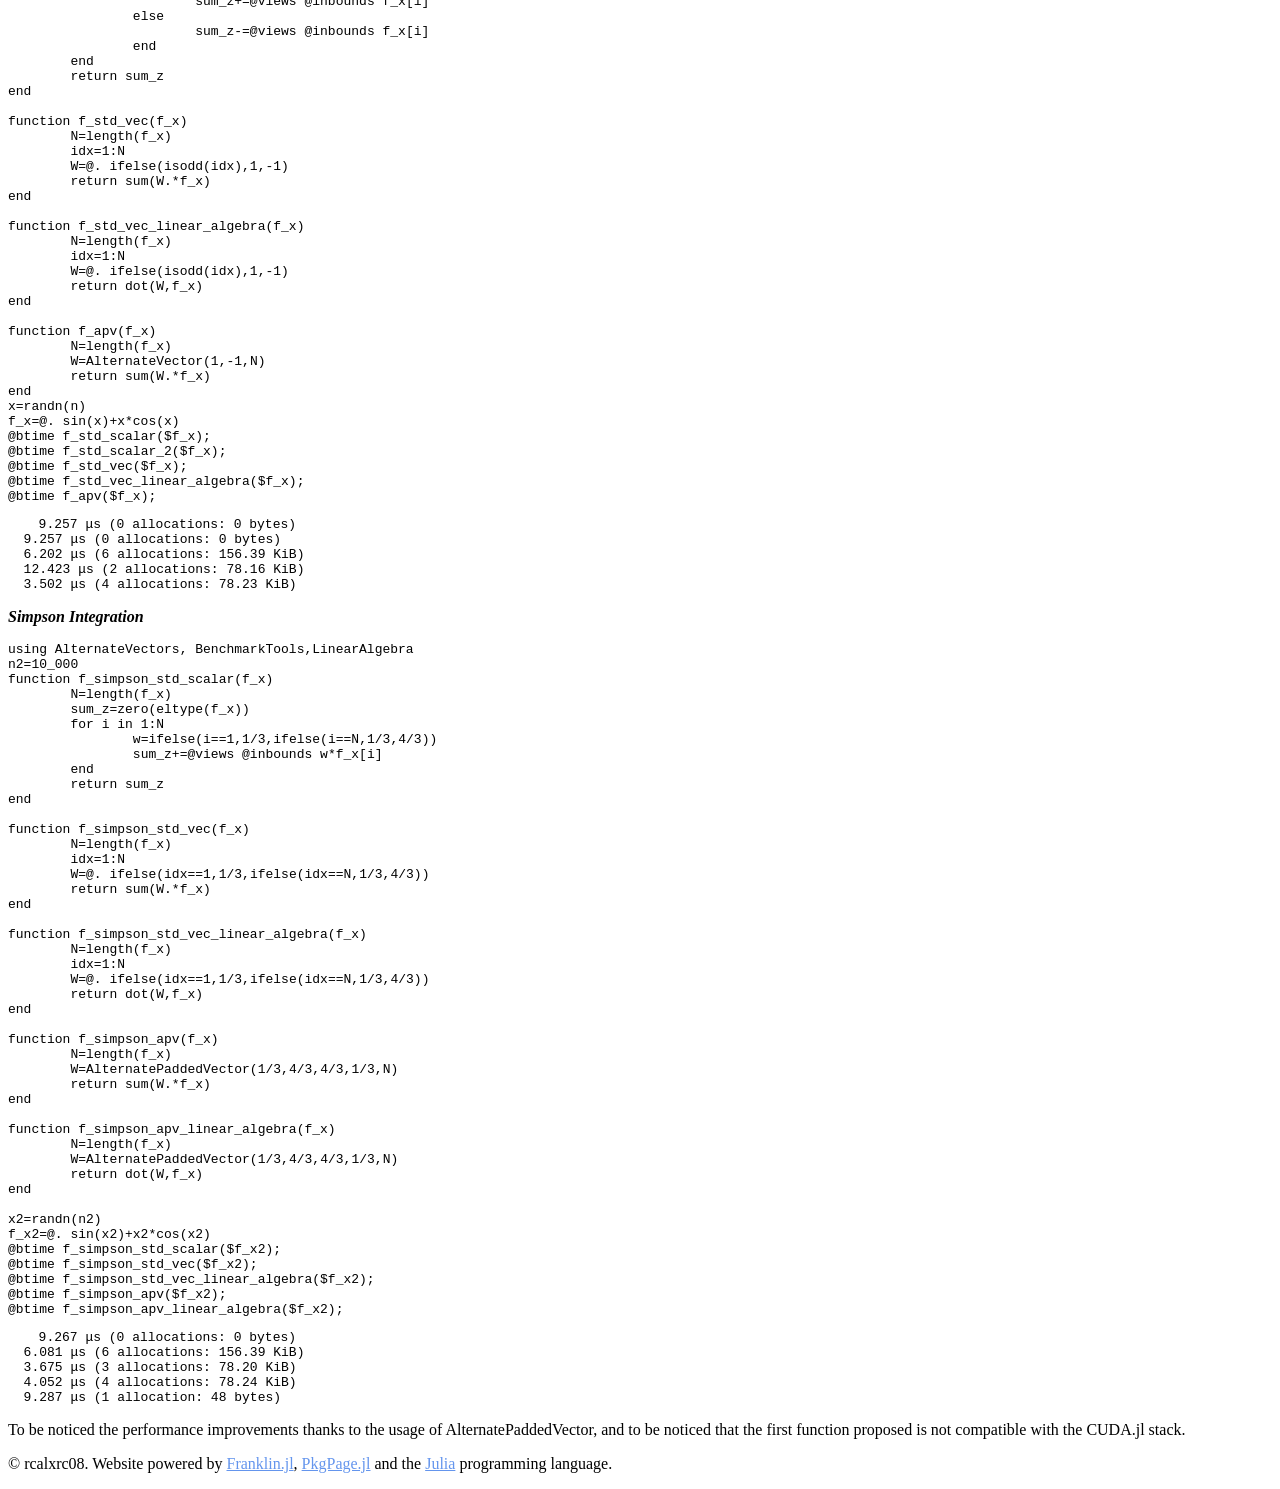
==== commit 05d7d5e3: "Deploying to gh-pages from @ rcalxrc08/AlternateVectors.jl@53777f47d1a2c608bbf4c9c60da6578ed81cf567 " ====
--- a/index.html
+++ b/index.html
@@ -118,7 +118,7 @@
   <div class="container">
     <div class="row">
       <div class="col-lg-10 mx-auto">
-        <h2>About this Package</h2> <div class="lead">AlternateVectors.jl is a Julia package containing some useful array representation for peculiar one dimensional arrays patterns.</div> It currently contains the following immutable types:</p>
+        <h2>About this Package</h2> <div class="lead">AlternateVectors.jl is a Julia package containing some useful array representation for peculiar one dimensional arrays patterns.</div> It currently contains the following types:</p>
 <ul>
 <li><p>AlternateVector: convenient representation for vectors of the form:</p>
 </li>
@@ -242,16 +242,16 @@
 y=randn(<span class="hljs-number">10</span>)
 z=AlternatePaddedVector(<span class="hljs-number">0.2</span>,-<span class="hljs-number">2.0</span>,<span class="hljs-number">4.0</span>,<span class="hljs-number">2.3</span>,<span class="hljs-number">10</span>)
 @. sin(x)*y+z</code></pre><pre><code class="plaintext hljs">10-element Vector{Float64}:
-  0.11264438856997873
- -1.1728767974702465
-  4.103405144818822
- -2.4964079410090805
-  3.8909867131800806
- -2.3011946638156933
-  4.110648917059564
- -3.0588779459722897
-  3.7771697342873516
-  1.9853706006912881</code></pre>
+ -0.34264967611327396
+ -1.454092706796136
+  3.4738546850756196
+ -1.721670159410837
+  3.9633259856652563
+ -2.681696992369194
+  3.8959400963091273
+ -1.4281267174359469
+  3.9454458268183967
+  2.129820728865762</code></pre>
 <p>      </div>
     </div>
   </div>
@@ -268,8 +268,8 @@
 y=randn(n)
 x_c=collect(x)
 <span class="hljs-meta">@btime</span> @. $x*$y;
-<span class="hljs-meta">@btime</span> @. $x_c*$y;</code></pre><pre><code class="plaintext hljs">  2.937 μs (3 allocations: 78.20 KiB)
-  3.464 μs (3 allocations: 78.20 KiB)
+<span class="hljs-meta">@btime</span> @. $x_c*$y;</code></pre><pre><code class="plaintext hljs">  2.769 μs (3 allocations: 78.20 KiB)
+  3.269 μs (3 allocations: 78.20 KiB)
 </code></pre>
 <p><strong><em>Flipping sign based on index and sum</em></strong></p>
 <pre><code class="julia hljs"><span class="hljs-keyword">using</span> AlternateVectors, BenchmarkTools, LinearAlgebra
@@ -323,10 +323,10 @@
 <span class="hljs-meta">@btime</span> f_std_vec($f_x);
 <span class="hljs-meta">@btime</span> f_std_vec_linear_algebra($f_x);
 <span class="hljs-meta">@btime</span> f_apv($f_x);</code></pre><pre><code class="plaintext hljs">  9.257 μs (0 allocations: 0 bytes)
-  9.267 μs (0 allocations: 0 bytes)
-  6.960 μs (6 allocations: 156.39 KiB)
-  12.914 μs (2 allocations: 78.16 KiB)
-  3.671 μs (3 allocations: 78.20 KiB)
+  9.257 μs (0 allocations: 0 bytes)
+  6.202 μs (6 allocations: 156.39 KiB)
+  12.423 μs (2 allocations: 78.16 KiB)
+  3.502 μs (4 allocations: 78.23 KiB)
 </code></pre>
 <p><strong><em>Simpson Integration</em></strong></p>
 <pre><code class="julia hljs"><span class="hljs-keyword">using</span> AlternateVectors, BenchmarkTools,LinearAlgebra
@@ -373,11 +373,11 @@
 <span class="hljs-meta">@btime</span> f_simpson_std_vec($f_x2);
 <span class="hljs-meta">@btime</span> f_simpson_std_vec_linear_algebra($f_x2);
 <span class="hljs-meta">@btime</span> f_simpson_apv($f_x2);
-<span class="hljs-meta">@btime</span> f_simpson_apv_linear_algebra($f_x2);</code></pre><pre><code class="plaintext hljs">  9.257 μs (0 allocations: 0 bytes)
-  6.970 μs (6 allocations: 156.39 KiB)
-  4.105 μs (3 allocations: 78.20 KiB)
-  4.036 μs (3 allocations: 78.20 KiB)
-  9.277 μs (0 allocations: 0 bytes)
+<span class="hljs-meta">@btime</span> f_simpson_apv_linear_algebra($f_x2);</code></pre><pre><code class="plaintext hljs">  9.267 μs (0 allocations: 0 bytes)
+  6.081 μs (6 allocations: 156.39 KiB)
+  3.675 μs (3 allocations: 78.20 KiB)
+  4.052 μs (4 allocations: 78.24 KiB)
+  9.287 μs (1 allocation: 48 bytes)
 </code></pre>
 <p>To be noticed the performance improvements thanks to the usage of AlternatePaddedVector, and to be noticed that the first function proposed is not compatible with the CUDA.jl stack.</p>
 <p>      </div>
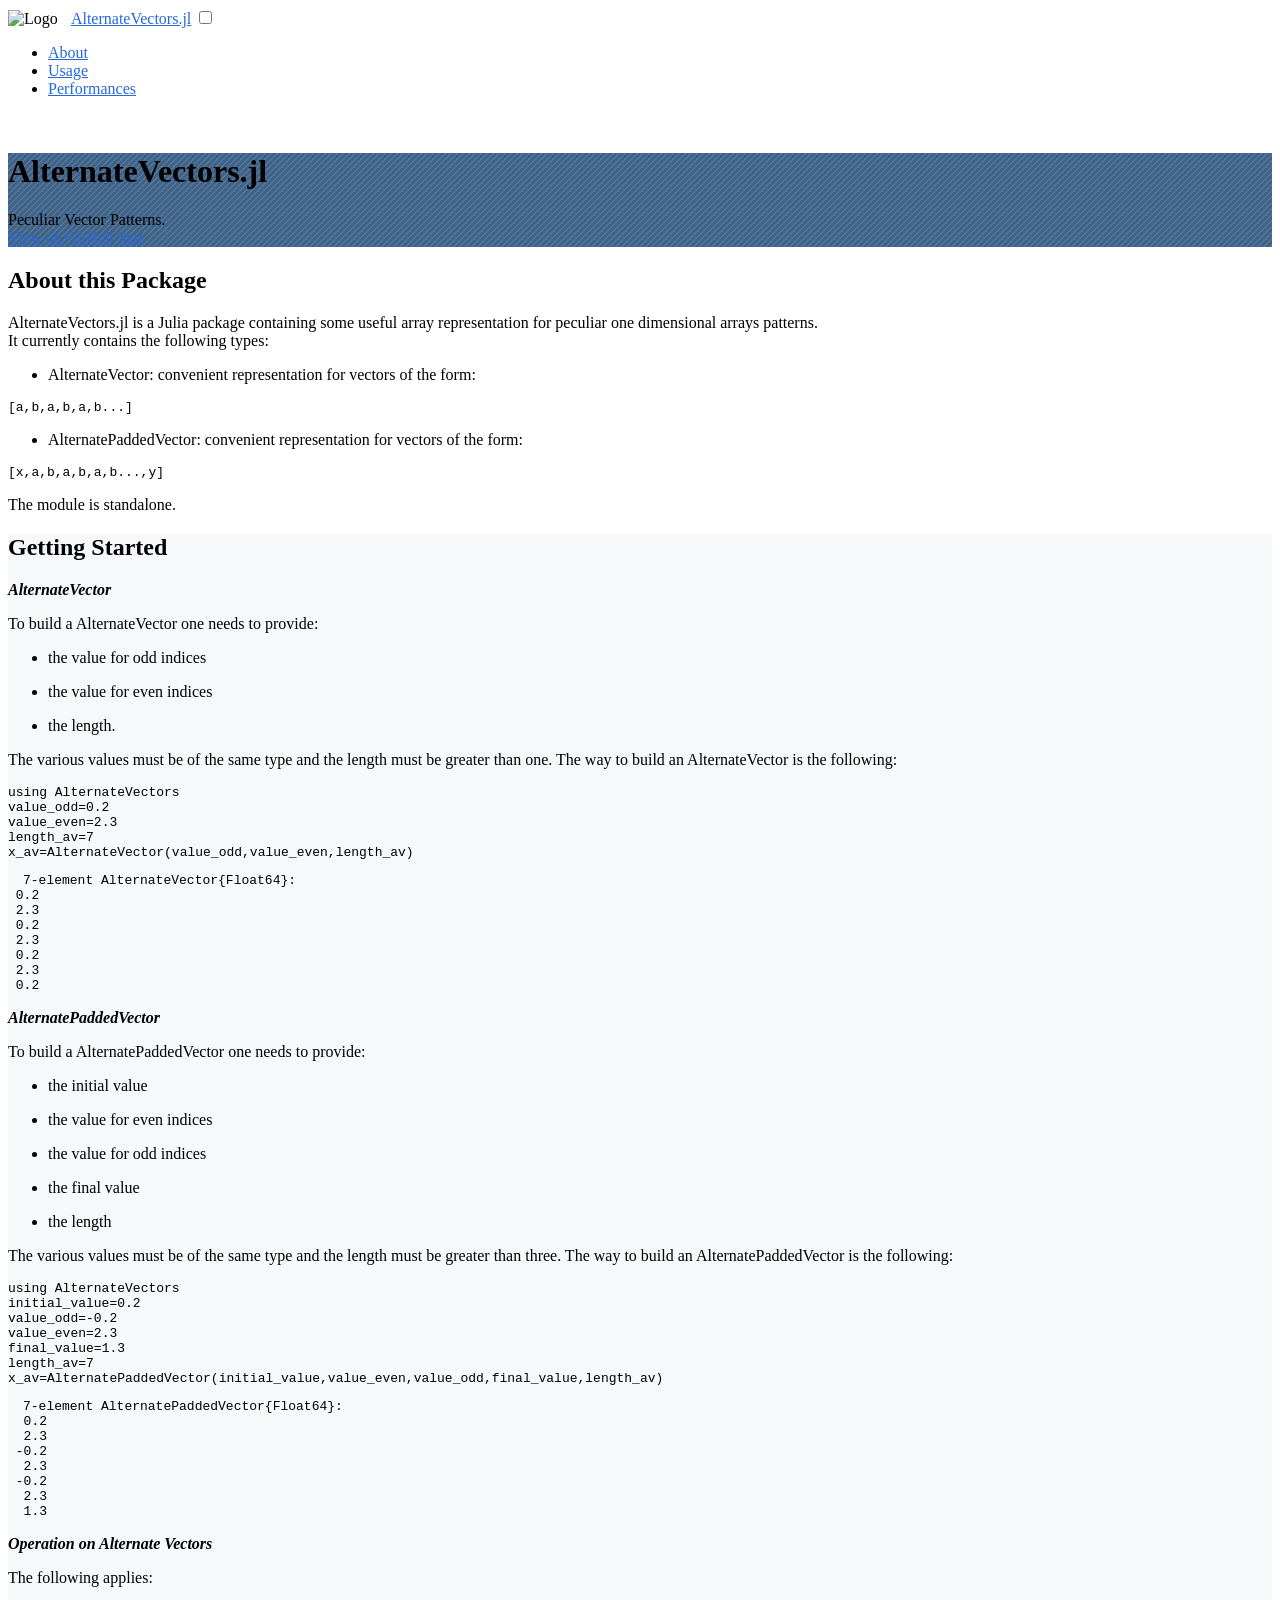
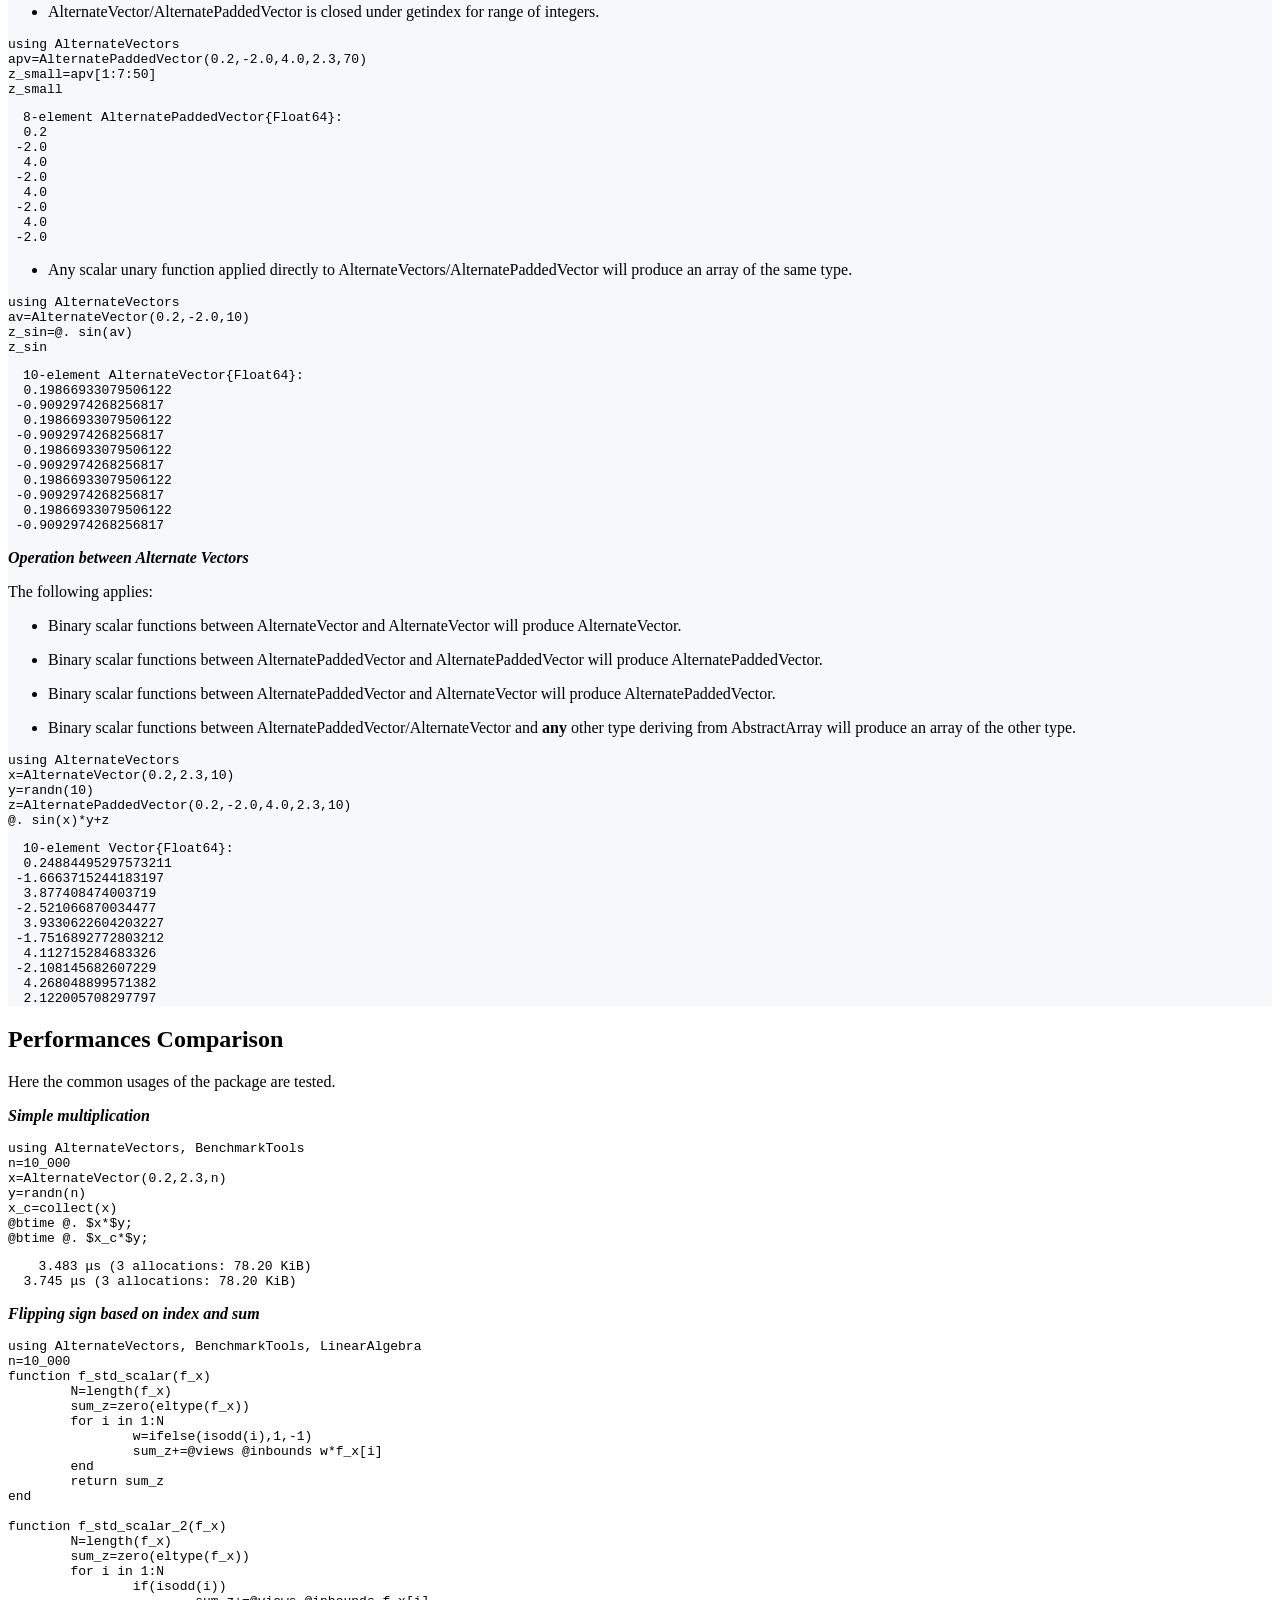
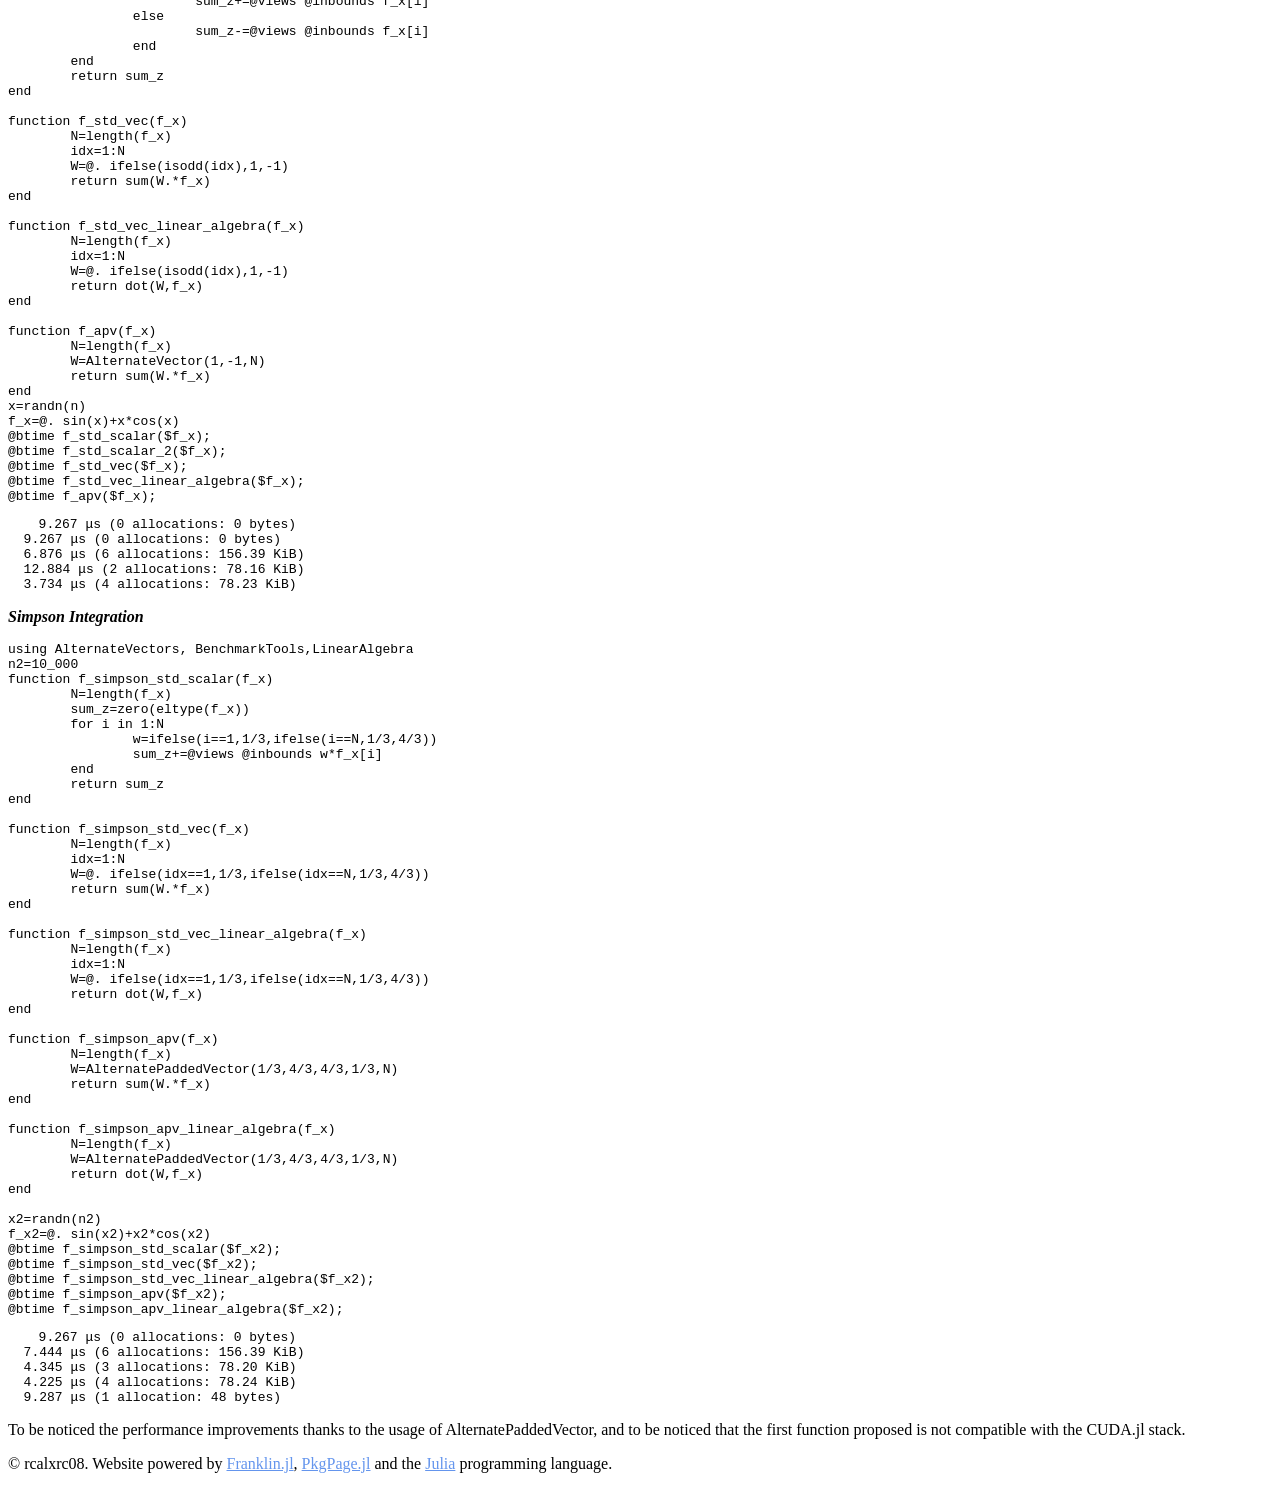
==== commit 32b60d70: "Deploying to gh-pages from @ rcalxrc08/AlternateVectors.jl@bee57104cfbd75184bbe146e0248f113d93ac4c7 " ====
--- a/index.html
+++ b/index.html
@@ -242,16 +242,16 @@
 y=randn(<span class="hljs-number">10</span>)
 z=AlternatePaddedVector(<span class="hljs-number">0.2</span>,-<span class="hljs-number">2.0</span>,<span class="hljs-number">4.0</span>,<span class="hljs-number">2.3</span>,<span class="hljs-number">10</span>)
 @. sin(x)*y+z</code></pre><pre><code class="plaintext hljs">10-element Vector{Float64}:
- -0.34264967611327396
- -1.454092706796136
-  3.4738546850756196
- -1.721670159410837
-  3.9633259856652563
- -2.681696992369194
-  3.8959400963091273
- -1.4281267174359469
-  3.9454458268183967
-  2.129820728865762</code></pre>
+  0.24884495297573211
+ -1.6663715244183197
+  3.877408474003719
+ -2.521066870034477
+  3.9330622604203227
+ -1.7516892772803212
+  4.112715284683326
+ -2.108145682607229
+  4.268048899571382
+  2.122005708297797</code></pre>
 <p>      </div>
     </div>
   </div>
@@ -268,8 +268,8 @@
 y=randn(n)
 x_c=collect(x)
 <span class="hljs-meta">@btime</span> @. $x*$y;
-<span class="hljs-meta">@btime</span> @. $x_c*$y;</code></pre><pre><code class="plaintext hljs">  2.769 μs (3 allocations: 78.20 KiB)
-  3.269 μs (3 allocations: 78.20 KiB)
+<span class="hljs-meta">@btime</span> @. $x_c*$y;</code></pre><pre><code class="plaintext hljs">  3.483 μs (3 allocations: 78.20 KiB)
+  3.745 μs (3 allocations: 78.20 KiB)
 </code></pre>
 <p><strong><em>Flipping sign based on index and sum</em></strong></p>
 <pre><code class="julia hljs"><span class="hljs-keyword">using</span> AlternateVectors, BenchmarkTools, LinearAlgebra
@@ -322,11 +322,11 @@
 <span class="hljs-meta">@btime</span> f_std_scalar_2($f_x);
 <span class="hljs-meta">@btime</span> f_std_vec($f_x);
 <span class="hljs-meta">@btime</span> f_std_vec_linear_algebra($f_x);
-<span class="hljs-meta">@btime</span> f_apv($f_x);</code></pre><pre><code class="plaintext hljs">  9.257 μs (0 allocations: 0 bytes)
-  9.257 μs (0 allocations: 0 bytes)
-  6.202 μs (6 allocations: 156.39 KiB)
-  12.423 μs (2 allocations: 78.16 KiB)
-  3.502 μs (4 allocations: 78.23 KiB)
+<span class="hljs-meta">@btime</span> f_apv($f_x);</code></pre><pre><code class="plaintext hljs">  9.267 μs (0 allocations: 0 bytes)
+  9.267 μs (0 allocations: 0 bytes)
+  6.876 μs (6 allocations: 156.39 KiB)
+  12.884 μs (2 allocations: 78.16 KiB)
+  3.734 μs (4 allocations: 78.23 KiB)
 </code></pre>
 <p><strong><em>Simpson Integration</em></strong></p>
 <pre><code class="julia hljs"><span class="hljs-keyword">using</span> AlternateVectors, BenchmarkTools,LinearAlgebra
@@ -374,9 +374,9 @@
 <span class="hljs-meta">@btime</span> f_simpson_std_vec_linear_algebra($f_x2);
 <span class="hljs-meta">@btime</span> f_simpson_apv($f_x2);
 <span class="hljs-meta">@btime</span> f_simpson_apv_linear_algebra($f_x2);</code></pre><pre><code class="plaintext hljs">  9.267 μs (0 allocations: 0 bytes)
-  6.081 μs (6 allocations: 156.39 KiB)
-  3.675 μs (3 allocations: 78.20 KiB)
-  4.052 μs (4 allocations: 78.24 KiB)
+  7.444 μs (6 allocations: 156.39 KiB)
+  4.345 μs (3 allocations: 78.20 KiB)
+  4.225 μs (4 allocations: 78.24 KiB)
   9.287 μs (1 allocation: 48 bytes)
 </code></pre>
 <p>To be noticed the performance improvements thanks to the usage of AlternatePaddedVector, and to be noticed that the first function proposed is not compatible with the CUDA.jl stack.</p>
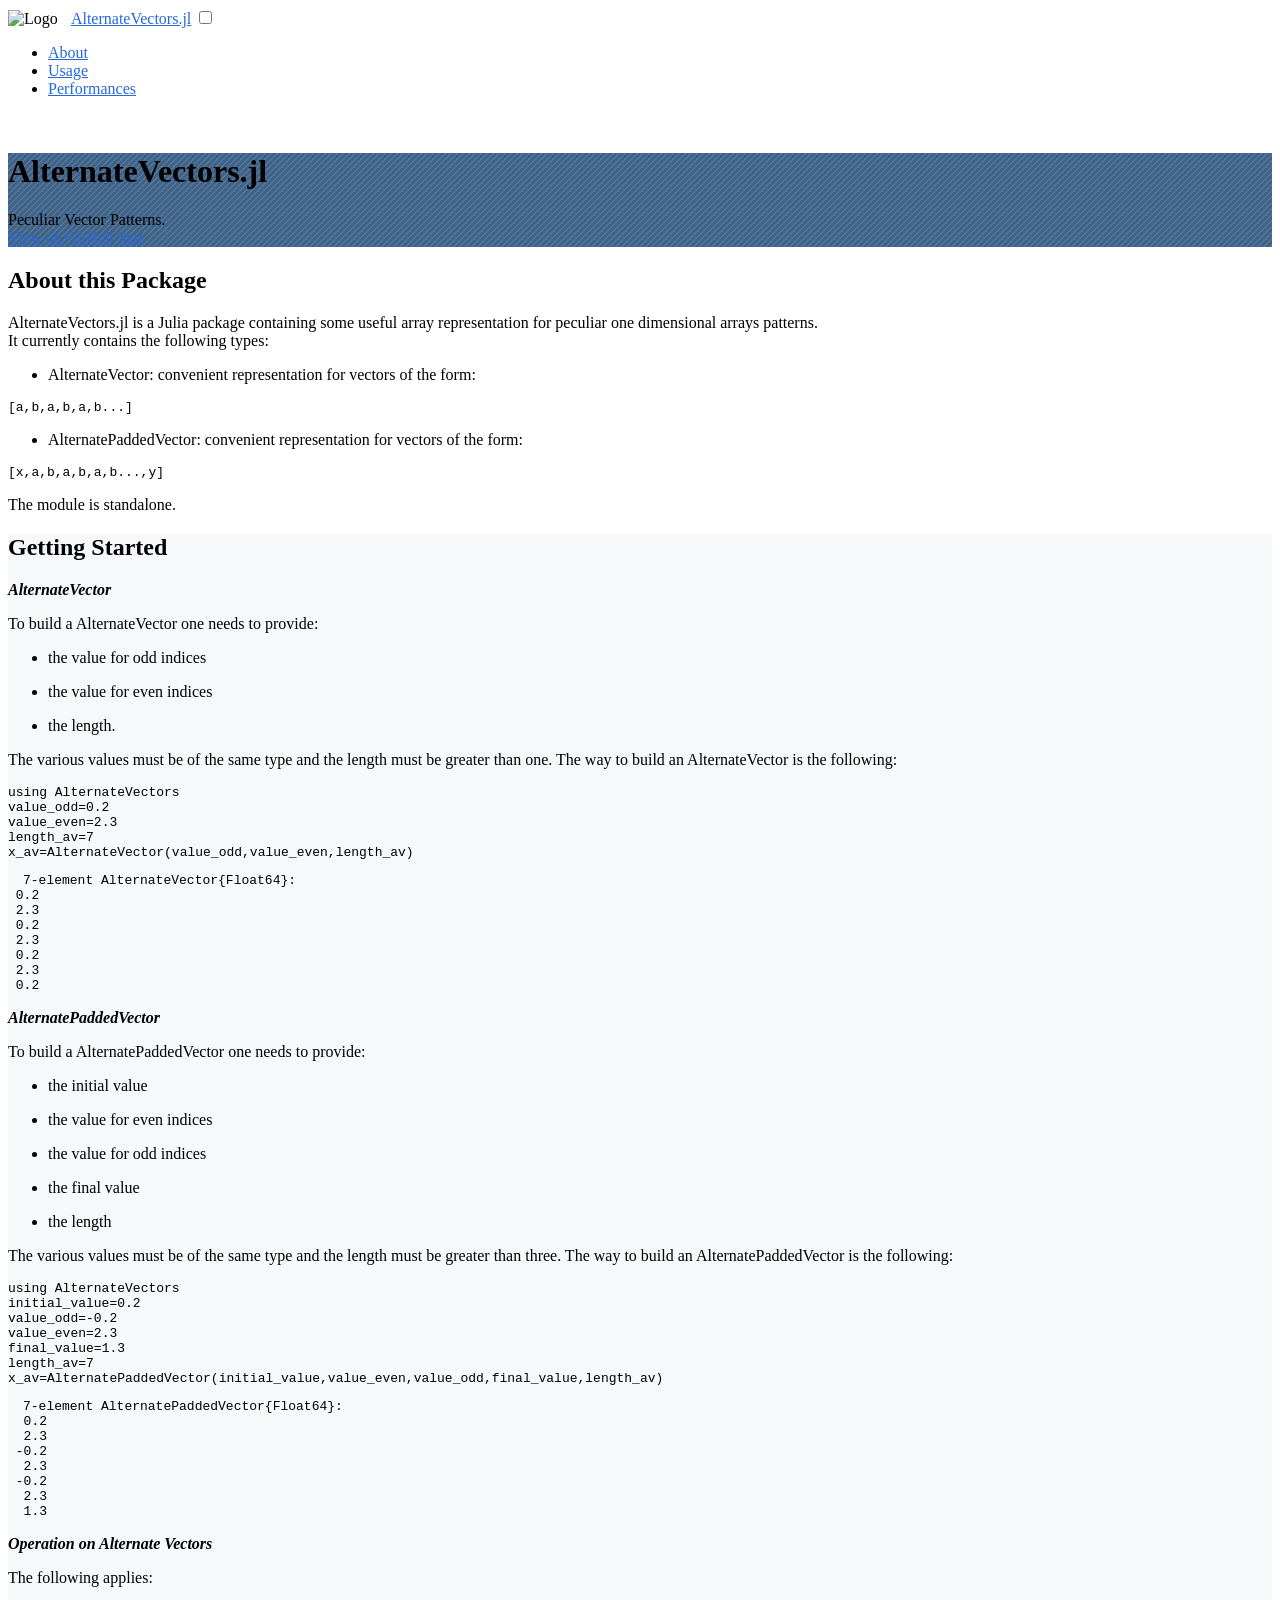
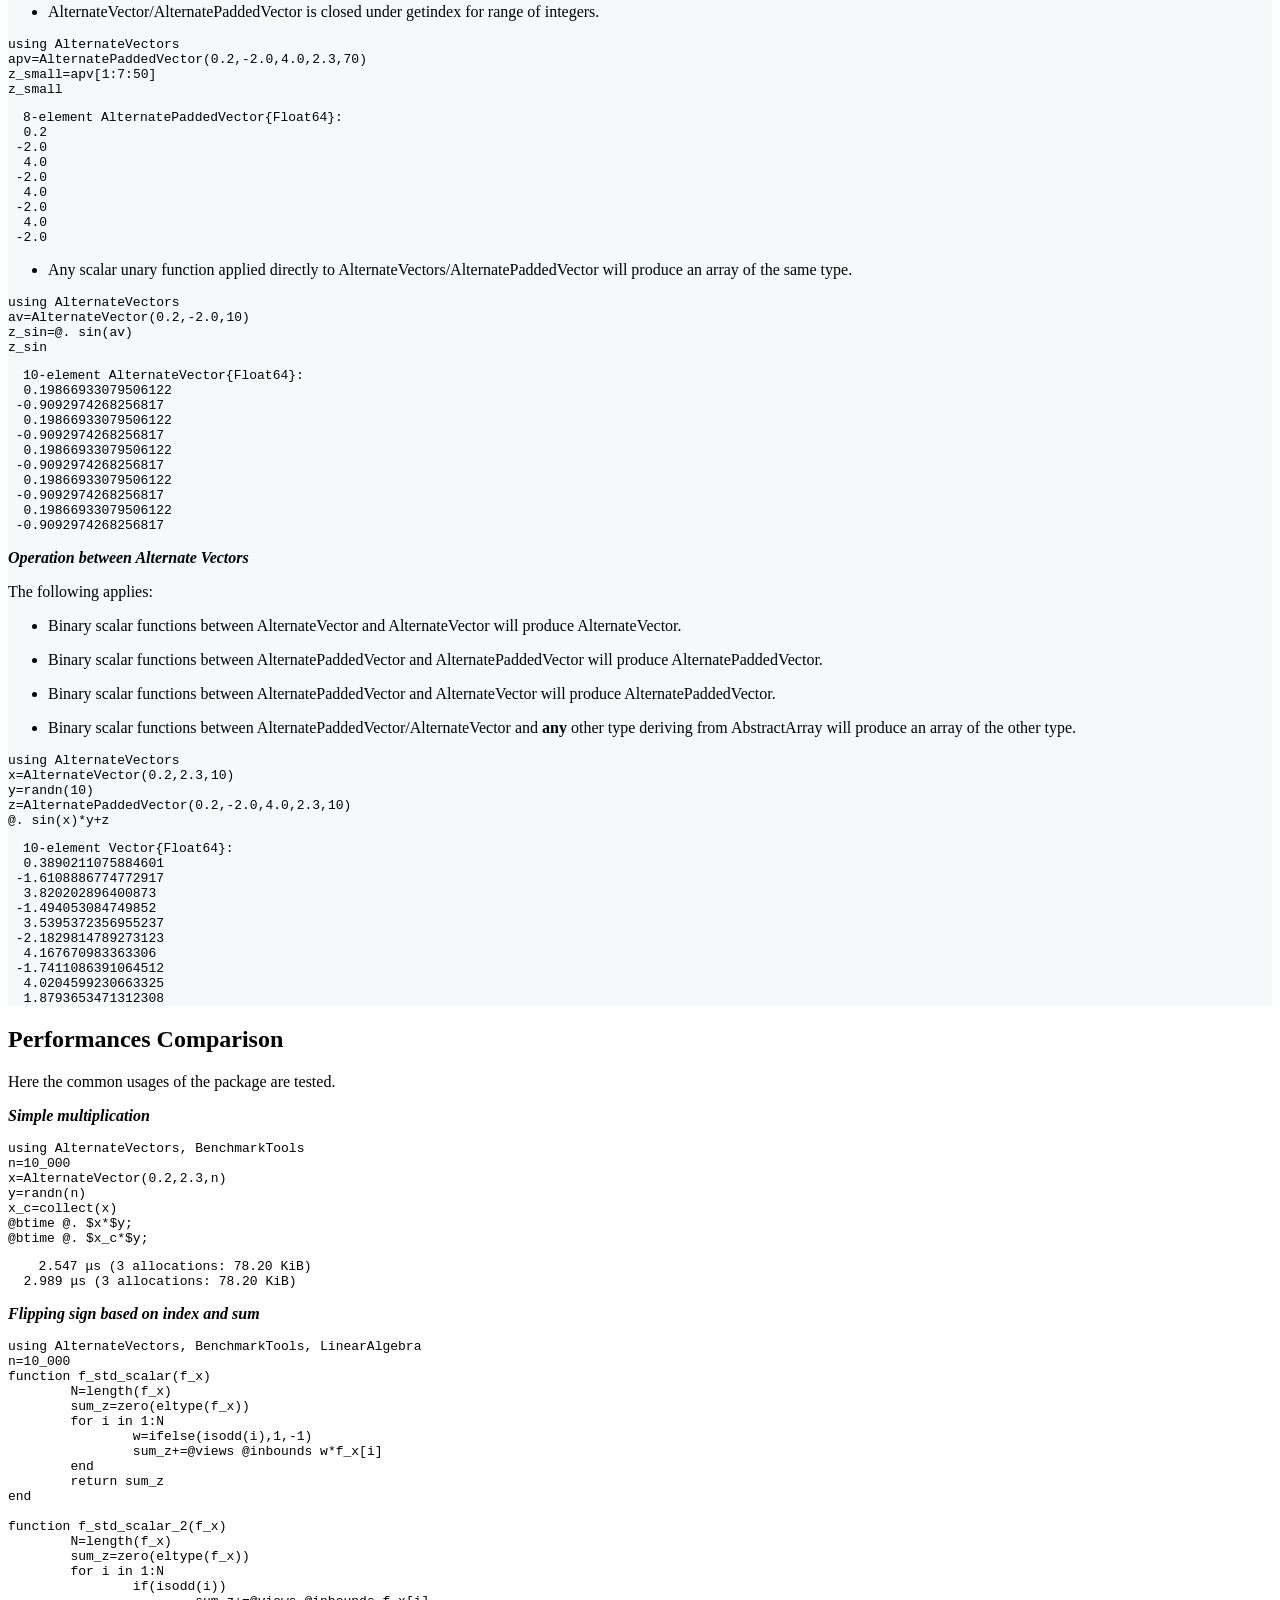
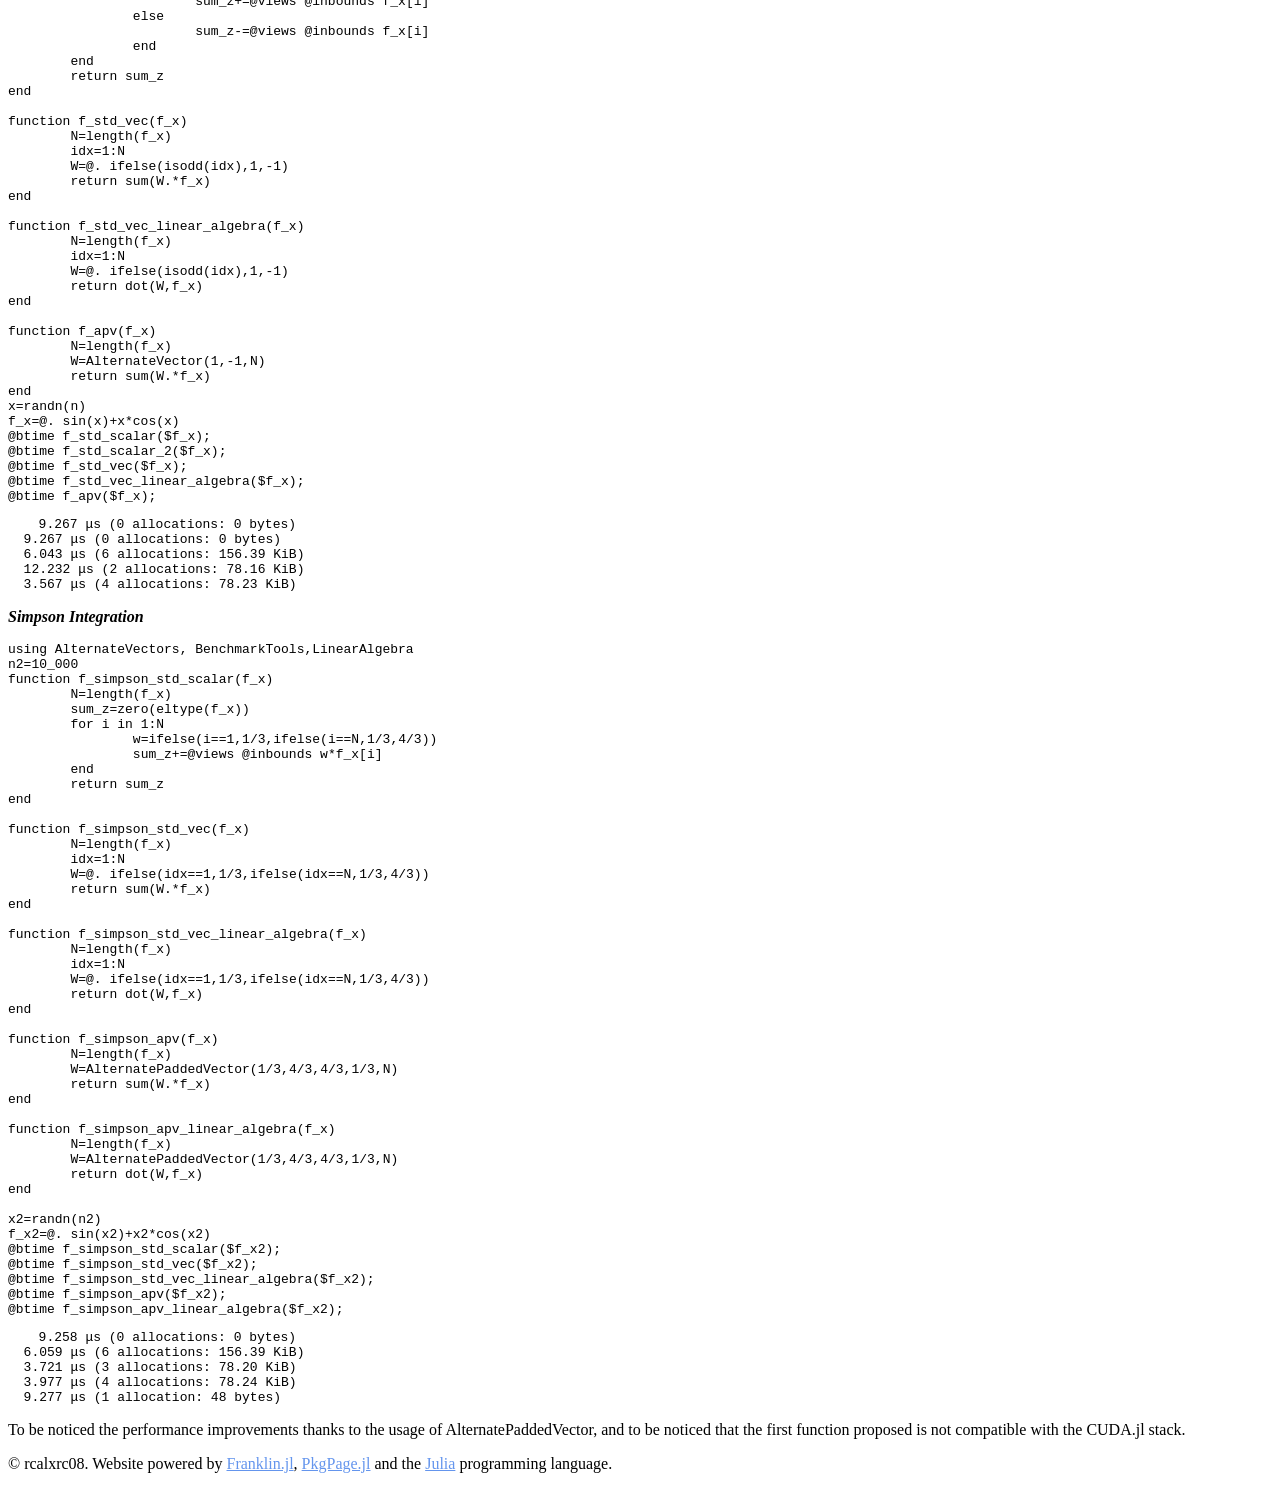
==== commit 473dbcf8: "Deploying to gh-pages from @ rcalxrc08/AlternateVectors.jl@b229bab6f123b68d0147de2ec9e941939953c339 " ====
--- a/index.html
+++ b/index.html
@@ -242,16 +242,16 @@
 y=randn(<span class="hljs-number">10</span>)
 z=AlternatePaddedVector(<span class="hljs-number">0.2</span>,-<span class="hljs-number">2.0</span>,<span class="hljs-number">4.0</span>,<span class="hljs-number">2.3</span>,<span class="hljs-number">10</span>)
 @. sin(x)*y+z</code></pre><pre><code class="plaintext hljs">10-element Vector{Float64}:
-  0.24884495297573211
- -1.6663715244183197
-  3.877408474003719
- -2.521066870034477
-  3.9330622604203227
- -1.7516892772803212
-  4.112715284683326
- -2.108145682607229
-  4.268048899571382
-  2.122005708297797</code></pre>
+  0.3890211075884601
+ -1.6108886774772917
+  3.820202896400873
+ -1.494053084749852
+  3.5395372356955237
+ -2.1829814789273123
+  4.167670983363306
+ -1.7411086391064512
+  4.0204599230663325
+  1.8793653471312308</code></pre>
 <p>      </div>
     </div>
   </div>
@@ -268,8 +268,8 @@
 y=randn(n)
 x_c=collect(x)
 <span class="hljs-meta">@btime</span> @. $x*$y;
-<span class="hljs-meta">@btime</span> @. $x_c*$y;</code></pre><pre><code class="plaintext hljs">  3.483 μs (3 allocations: 78.20 KiB)
-  3.745 μs (3 allocations: 78.20 KiB)
+<span class="hljs-meta">@btime</span> @. $x_c*$y;</code></pre><pre><code class="plaintext hljs">  2.547 μs (3 allocations: 78.20 KiB)
+  2.989 μs (3 allocations: 78.20 KiB)
 </code></pre>
 <p><strong><em>Flipping sign based on index and sum</em></strong></p>
 <pre><code class="julia hljs"><span class="hljs-keyword">using</span> AlternateVectors, BenchmarkTools, LinearAlgebra
@@ -324,9 +324,9 @@
 <span class="hljs-meta">@btime</span> f_std_vec_linear_algebra($f_x);
 <span class="hljs-meta">@btime</span> f_apv($f_x);</code></pre><pre><code class="plaintext hljs">  9.267 μs (0 allocations: 0 bytes)
   9.267 μs (0 allocations: 0 bytes)
-  6.876 μs (6 allocations: 156.39 KiB)
-  12.884 μs (2 allocations: 78.16 KiB)
-  3.734 μs (4 allocations: 78.23 KiB)
+  6.043 μs (6 allocations: 156.39 KiB)
+  12.232 μs (2 allocations: 78.16 KiB)
+  3.567 μs (4 allocations: 78.23 KiB)
 </code></pre>
 <p><strong><em>Simpson Integration</em></strong></p>
 <pre><code class="julia hljs"><span class="hljs-keyword">using</span> AlternateVectors, BenchmarkTools,LinearAlgebra
@@ -373,11 +373,11 @@
 <span class="hljs-meta">@btime</span> f_simpson_std_vec($f_x2);
 <span class="hljs-meta">@btime</span> f_simpson_std_vec_linear_algebra($f_x2);
 <span class="hljs-meta">@btime</span> f_simpson_apv($f_x2);
-<span class="hljs-meta">@btime</span> f_simpson_apv_linear_algebra($f_x2);</code></pre><pre><code class="plaintext hljs">  9.267 μs (0 allocations: 0 bytes)
-  7.444 μs (6 allocations: 156.39 KiB)
-  4.345 μs (3 allocations: 78.20 KiB)
-  4.225 μs (4 allocations: 78.24 KiB)
-  9.287 μs (1 allocation: 48 bytes)
+<span class="hljs-meta">@btime</span> f_simpson_apv_linear_algebra($f_x2);</code></pre><pre><code class="plaintext hljs">  9.258 μs (0 allocations: 0 bytes)
+  6.059 μs (6 allocations: 156.39 KiB)
+  3.721 μs (3 allocations: 78.20 KiB)
+  3.977 μs (4 allocations: 78.24 KiB)
+  9.277 μs (1 allocation: 48 bytes)
 </code></pre>
 <p>To be noticed the performance improvements thanks to the usage of AlternatePaddedVector, and to be noticed that the first function proposed is not compatible with the CUDA.jl stack.</p>
 <p>      </div>
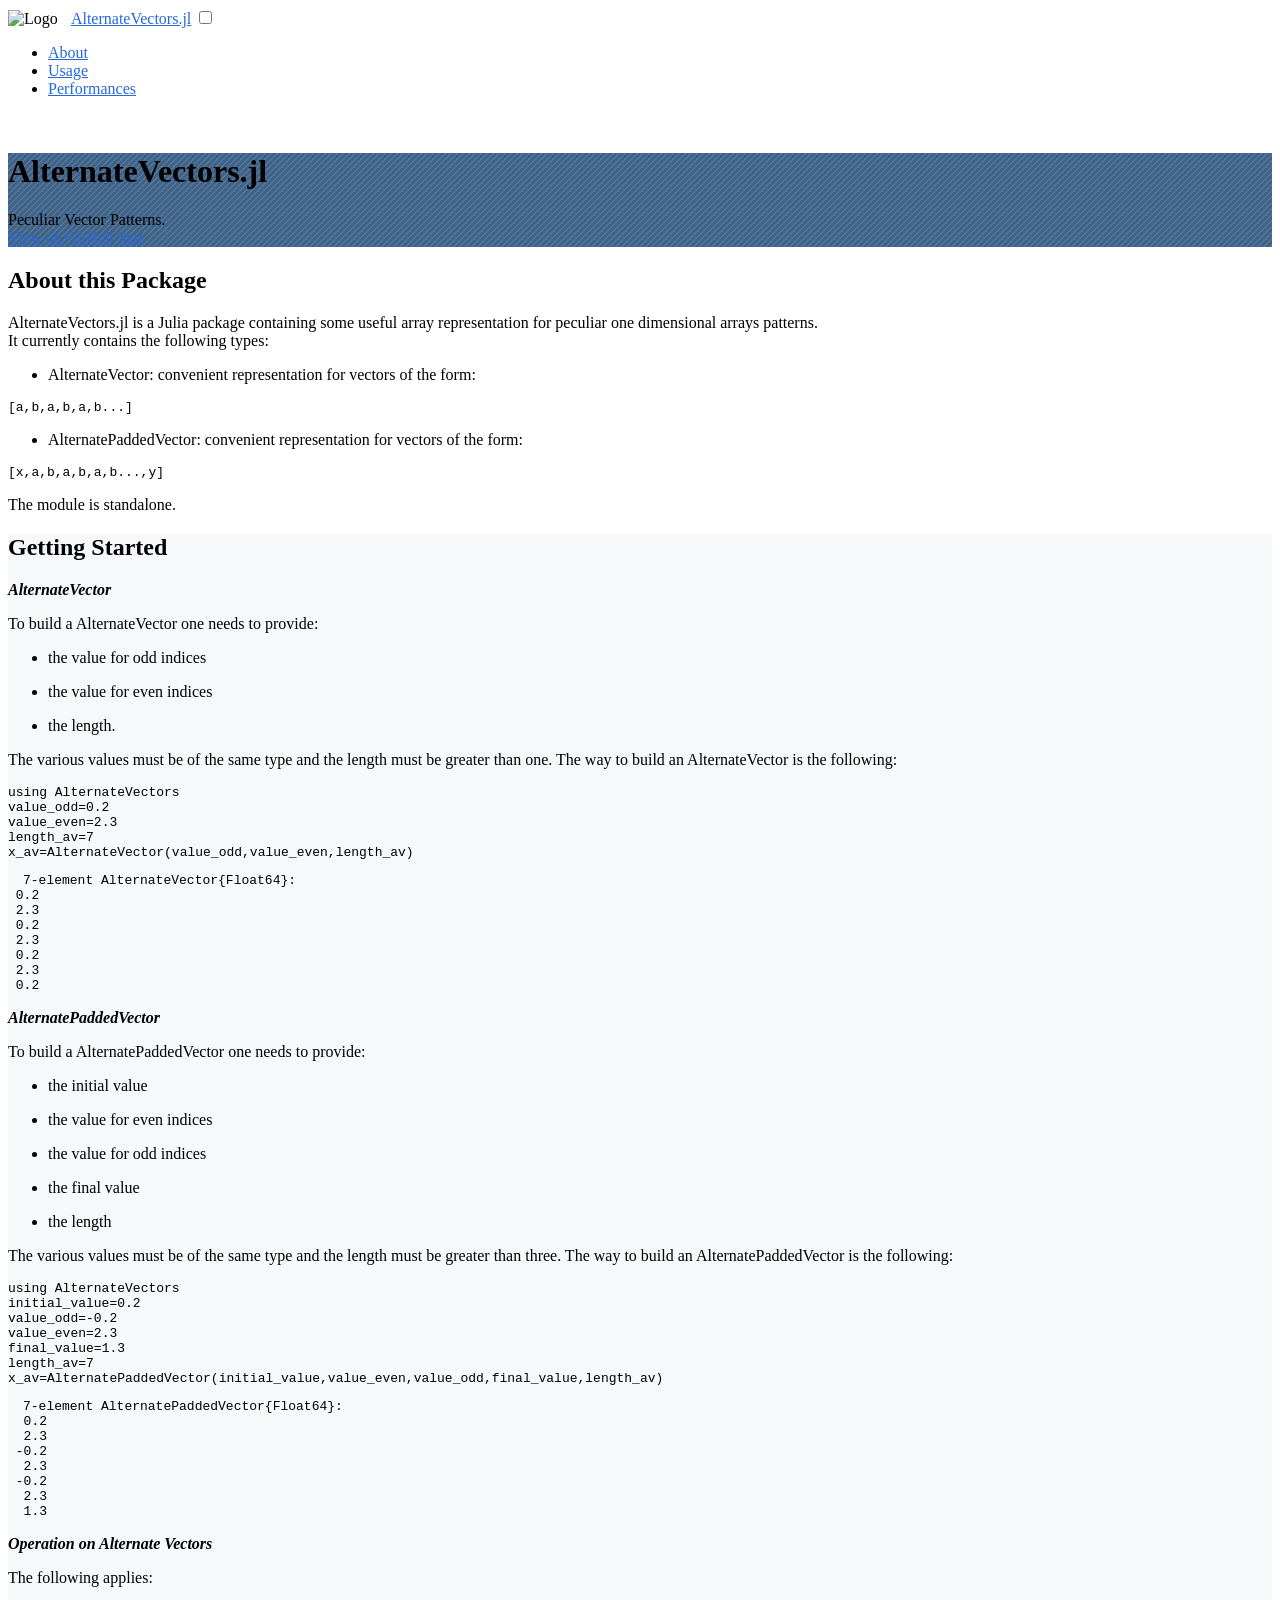
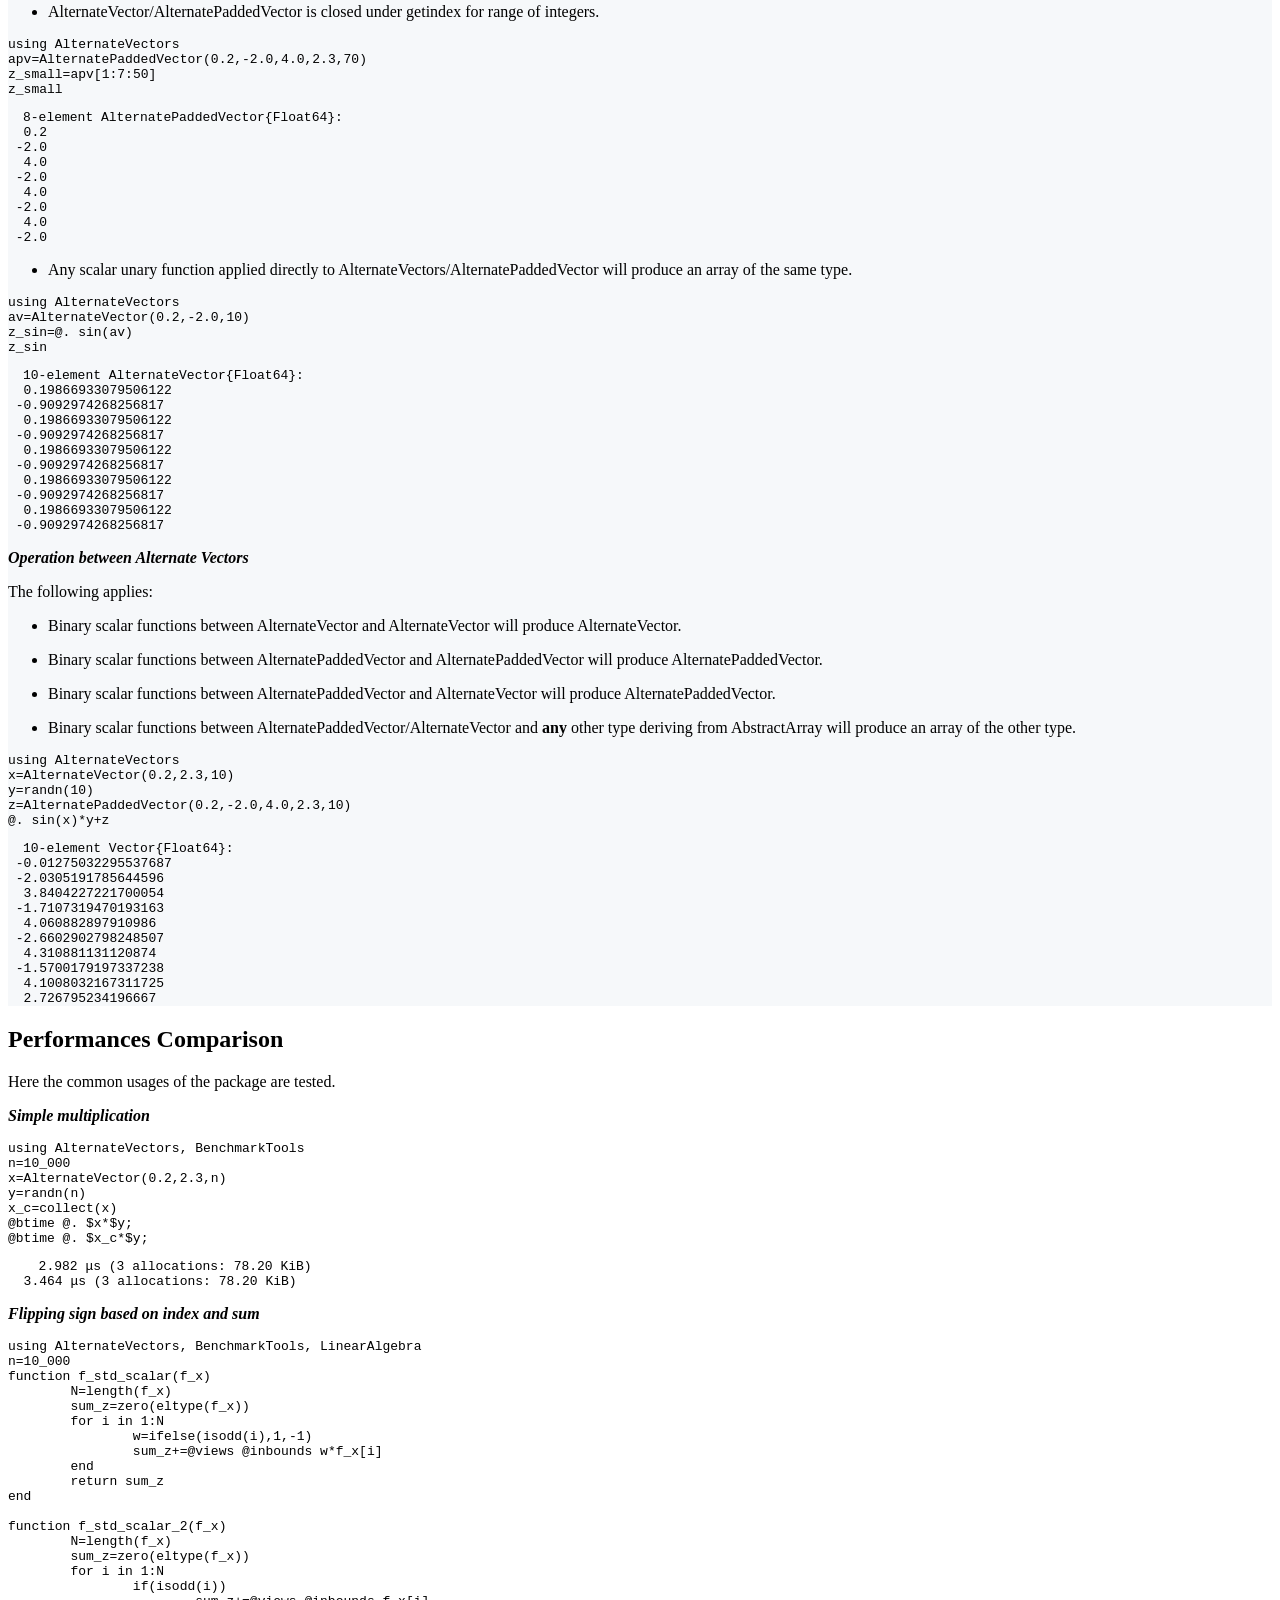
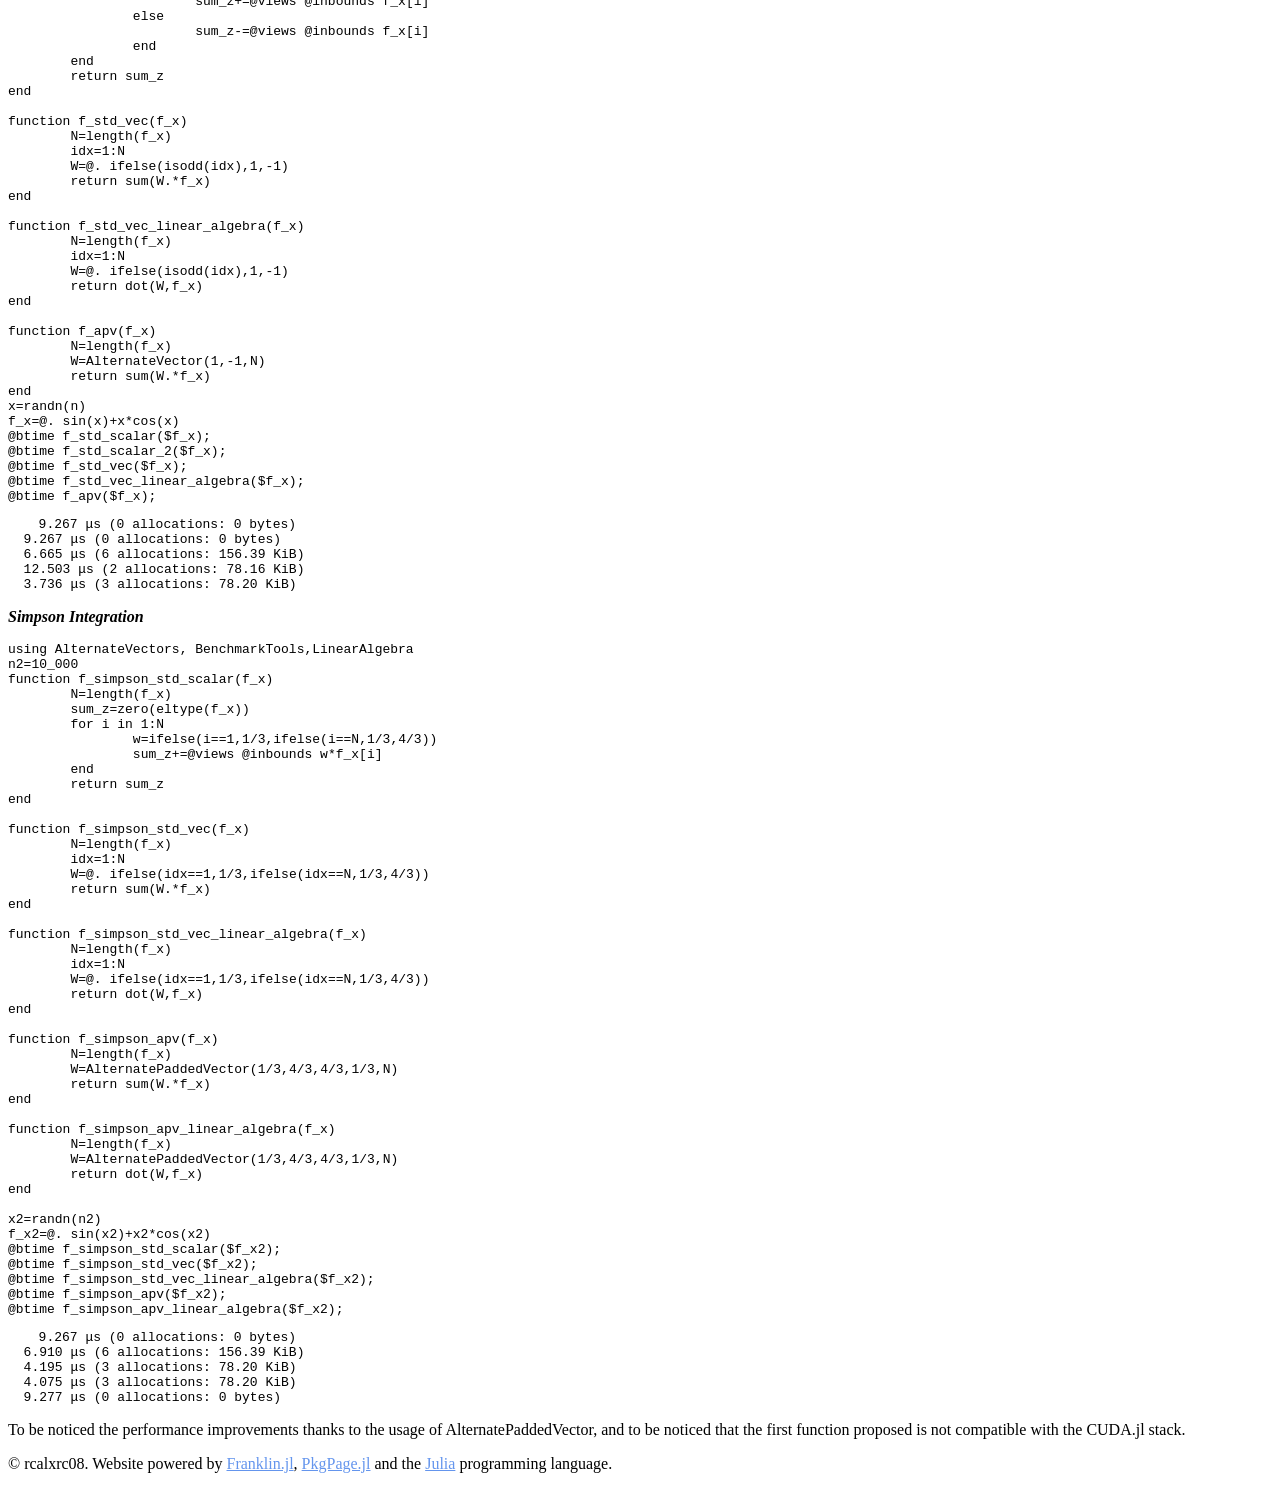
==== commit 73041935: "Deploying to gh-pages from @ rcalxrc08/AlternateVectors.jl@1c34cfde21ba1ae08f5c2e862fd82ca9f8360d6c " ====
--- a/index.html
+++ b/index.html
@@ -242,16 +242,16 @@
 y=randn(<span class="hljs-number">10</span>)
 z=AlternatePaddedVector(<span class="hljs-number">0.2</span>,-<span class="hljs-number">2.0</span>,<span class="hljs-number">4.0</span>,<span class="hljs-number">2.3</span>,<span class="hljs-number">10</span>)
 @. sin(x)*y+z</code></pre><pre><code class="plaintext hljs">10-element Vector{Float64}:
-  0.3890211075884601
- -1.6108886774772917
-  3.820202896400873
- -1.494053084749852
-  3.5395372356955237
- -2.1829814789273123
-  4.167670983363306
- -1.7411086391064512
-  4.0204599230663325
-  1.8793653471312308</code></pre>
+ -0.01275032295537687
+ -2.0305191785644596
+  3.8404227221700054
+ -1.7107319470193163
+  4.060882897910986
+ -2.6602902798248507
+  4.310881131120874
+ -1.5700179197337238
+  4.1008032167311725
+  2.726795234196667</code></pre>
 <p>      </div>
     </div>
   </div>
@@ -268,8 +268,8 @@
 y=randn(n)
 x_c=collect(x)
 <span class="hljs-meta">@btime</span> @. $x*$y;
-<span class="hljs-meta">@btime</span> @. $x_c*$y;</code></pre><pre><code class="plaintext hljs">  2.547 μs (3 allocations: 78.20 KiB)
-  2.989 μs (3 allocations: 78.20 KiB)
+<span class="hljs-meta">@btime</span> @. $x_c*$y;</code></pre><pre><code class="plaintext hljs">  2.982 μs (3 allocations: 78.20 KiB)
+  3.464 μs (3 allocations: 78.20 KiB)
 </code></pre>
 <p><strong><em>Flipping sign based on index and sum</em></strong></p>
 <pre><code class="julia hljs"><span class="hljs-keyword">using</span> AlternateVectors, BenchmarkTools, LinearAlgebra
@@ -324,9 +324,9 @@
 <span class="hljs-meta">@btime</span> f_std_vec_linear_algebra($f_x);
 <span class="hljs-meta">@btime</span> f_apv($f_x);</code></pre><pre><code class="plaintext hljs">  9.267 μs (0 allocations: 0 bytes)
   9.267 μs (0 allocations: 0 bytes)
-  6.043 μs (6 allocations: 156.39 KiB)
-  12.232 μs (2 allocations: 78.16 KiB)
-  3.567 μs (4 allocations: 78.23 KiB)
+  6.665 μs (6 allocations: 156.39 KiB)
+  12.503 μs (2 allocations: 78.16 KiB)
+  3.736 μs (3 allocations: 78.20 KiB)
 </code></pre>
 <p><strong><em>Simpson Integration</em></strong></p>
 <pre><code class="julia hljs"><span class="hljs-keyword">using</span> AlternateVectors, BenchmarkTools,LinearAlgebra
@@ -373,11 +373,11 @@
 <span class="hljs-meta">@btime</span> f_simpson_std_vec($f_x2);
 <span class="hljs-meta">@btime</span> f_simpson_std_vec_linear_algebra($f_x2);
 <span class="hljs-meta">@btime</span> f_simpson_apv($f_x2);
-<span class="hljs-meta">@btime</span> f_simpson_apv_linear_algebra($f_x2);</code></pre><pre><code class="plaintext hljs">  9.258 μs (0 allocations: 0 bytes)
-  6.059 μs (6 allocations: 156.39 KiB)
-  3.721 μs (3 allocations: 78.20 KiB)
-  3.977 μs (4 allocations: 78.24 KiB)
-  9.277 μs (1 allocation: 48 bytes)
+<span class="hljs-meta">@btime</span> f_simpson_apv_linear_algebra($f_x2);</code></pre><pre><code class="plaintext hljs">  9.267 μs (0 allocations: 0 bytes)
+  6.910 μs (6 allocations: 156.39 KiB)
+  4.195 μs (3 allocations: 78.20 KiB)
+  4.075 μs (3 allocations: 78.20 KiB)
+  9.277 μs (0 allocations: 0 bytes)
 </code></pre>
 <p>To be noticed the performance improvements thanks to the usage of AlternatePaddedVector, and to be noticed that the first function proposed is not compatible with the CUDA.jl stack.</p>
 <p>      </div>
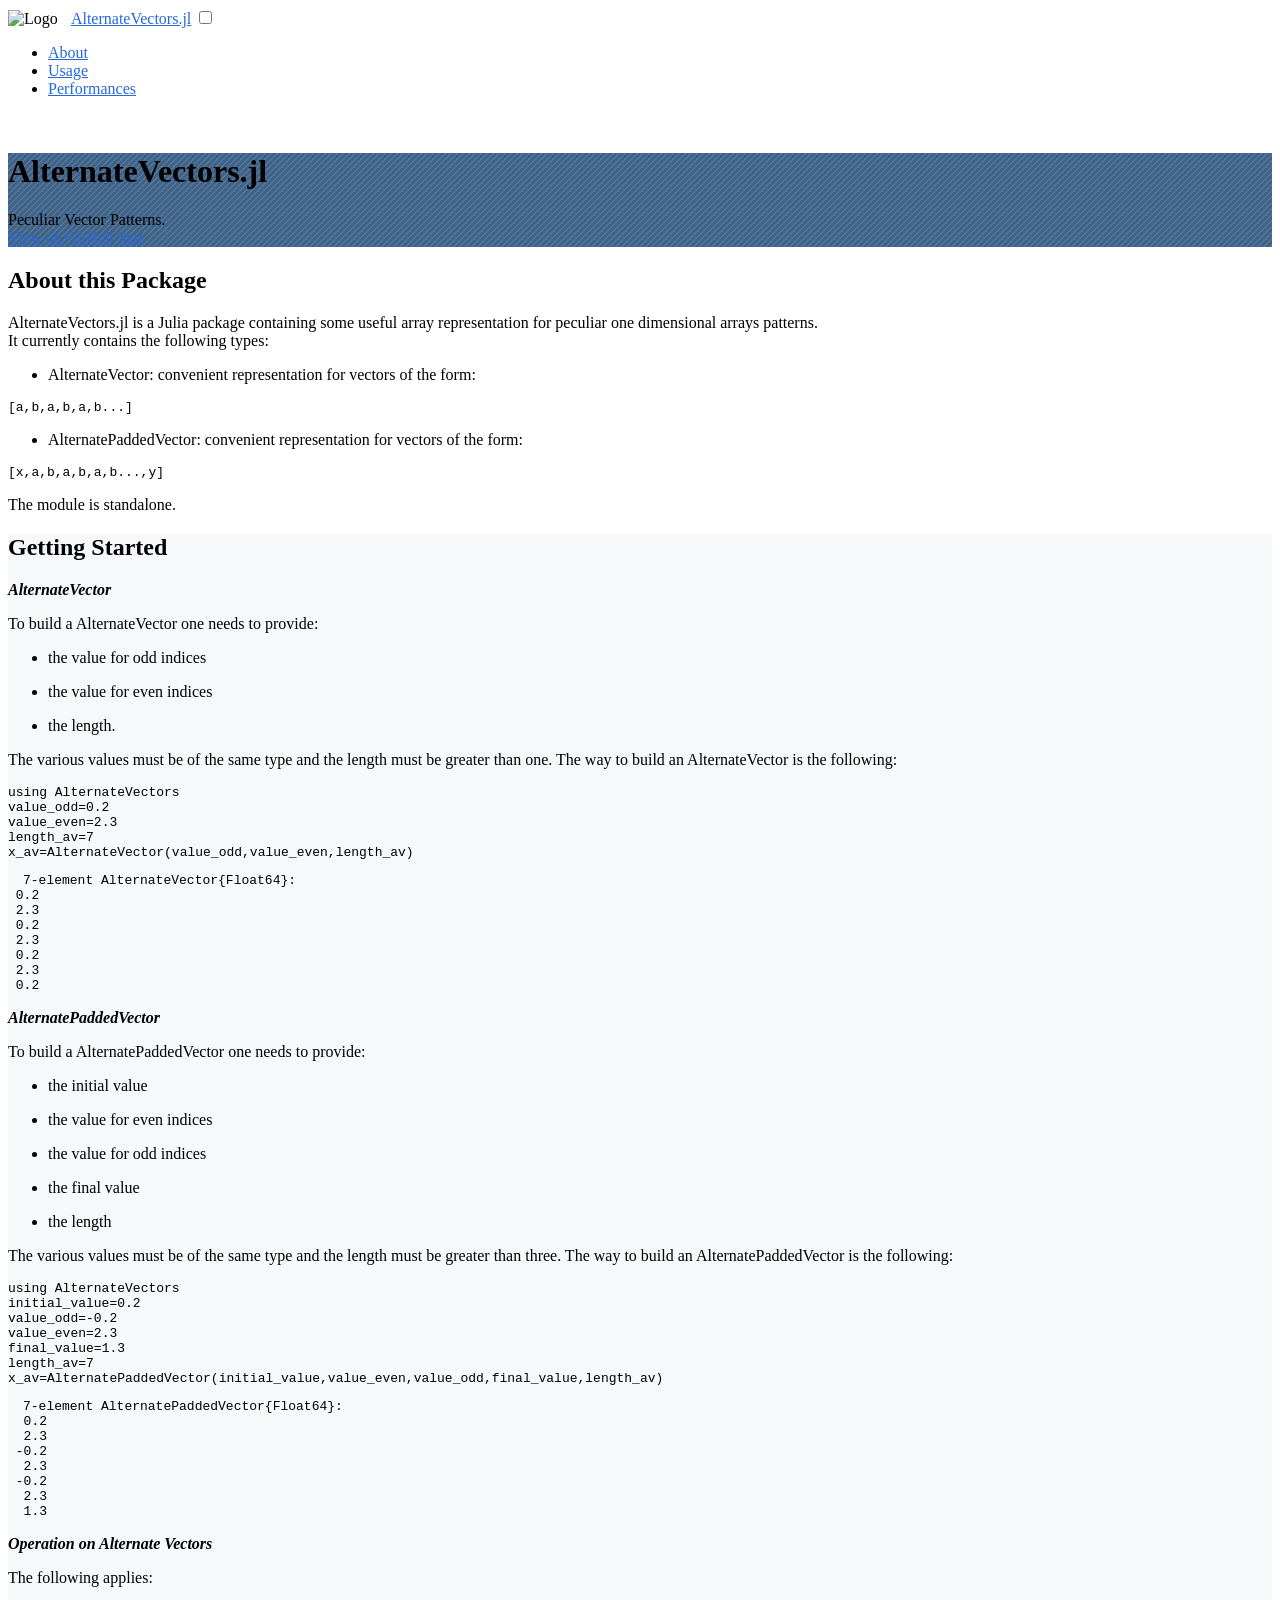
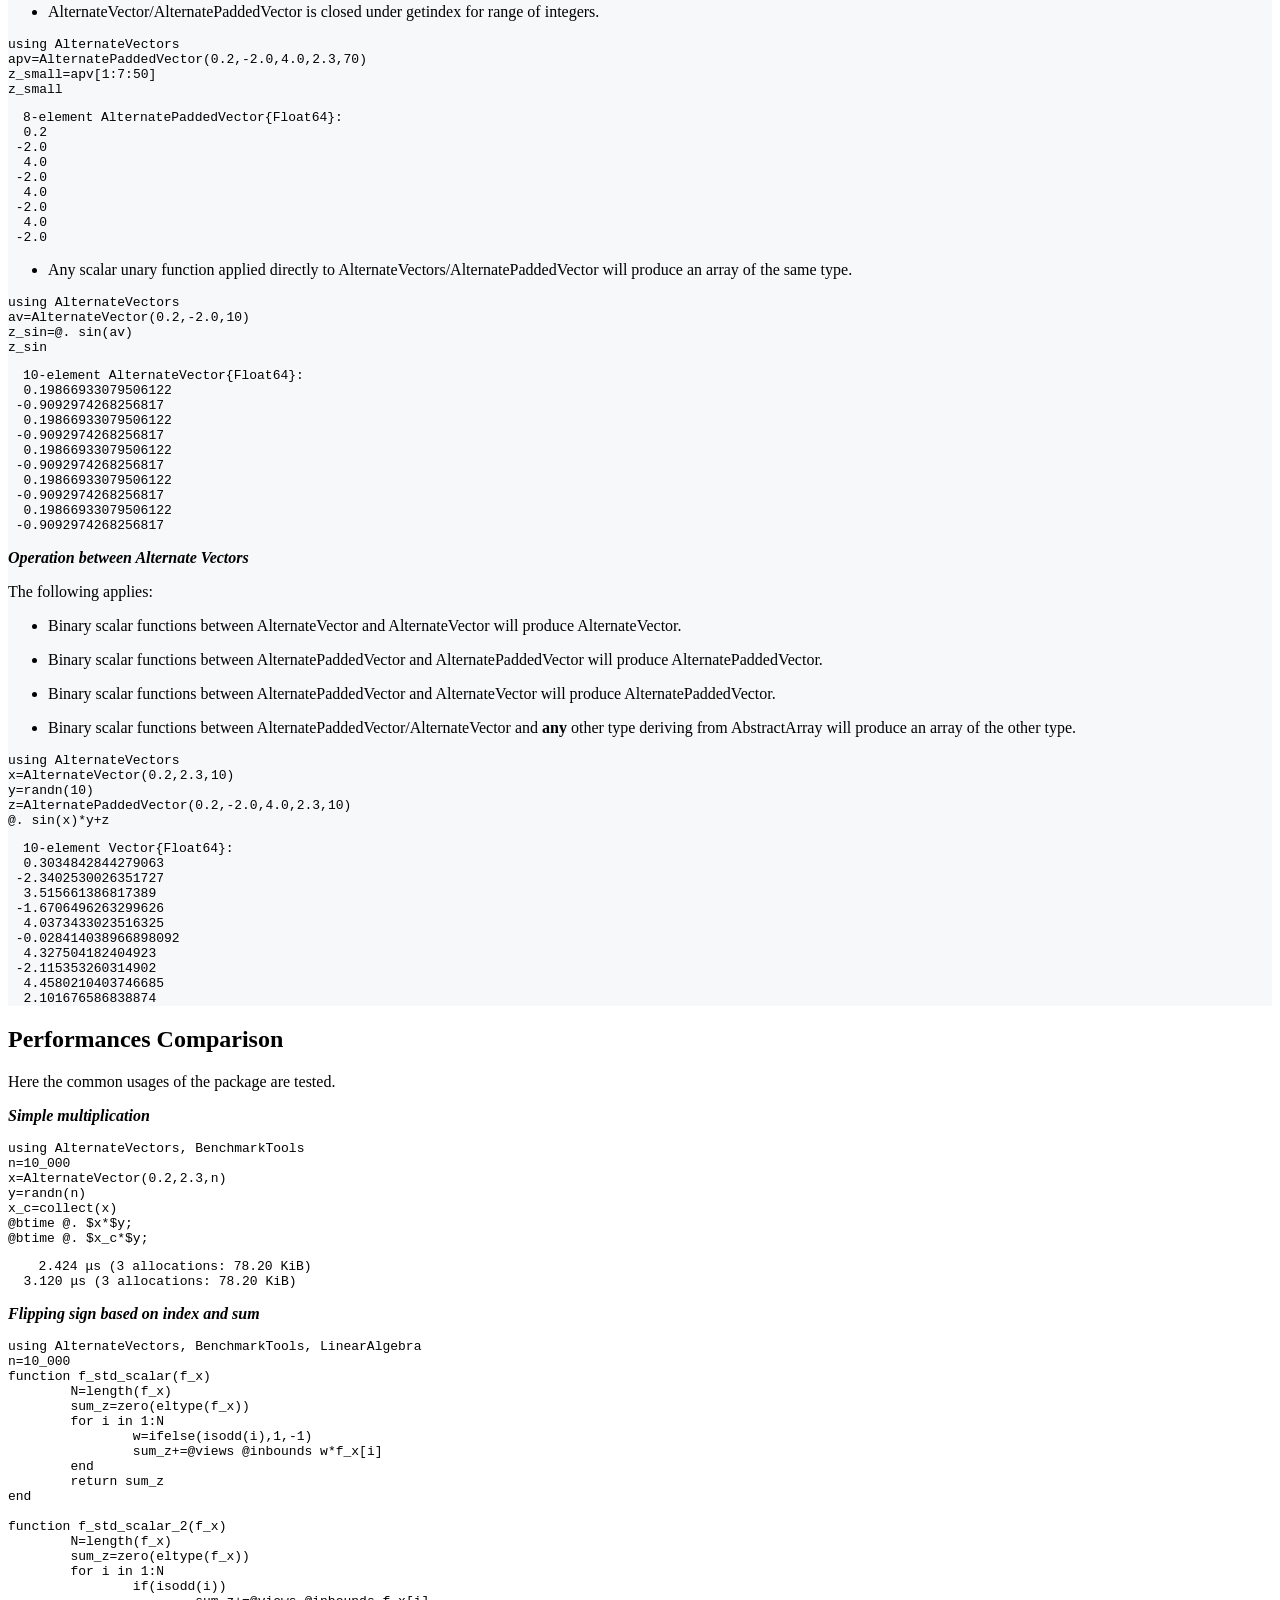
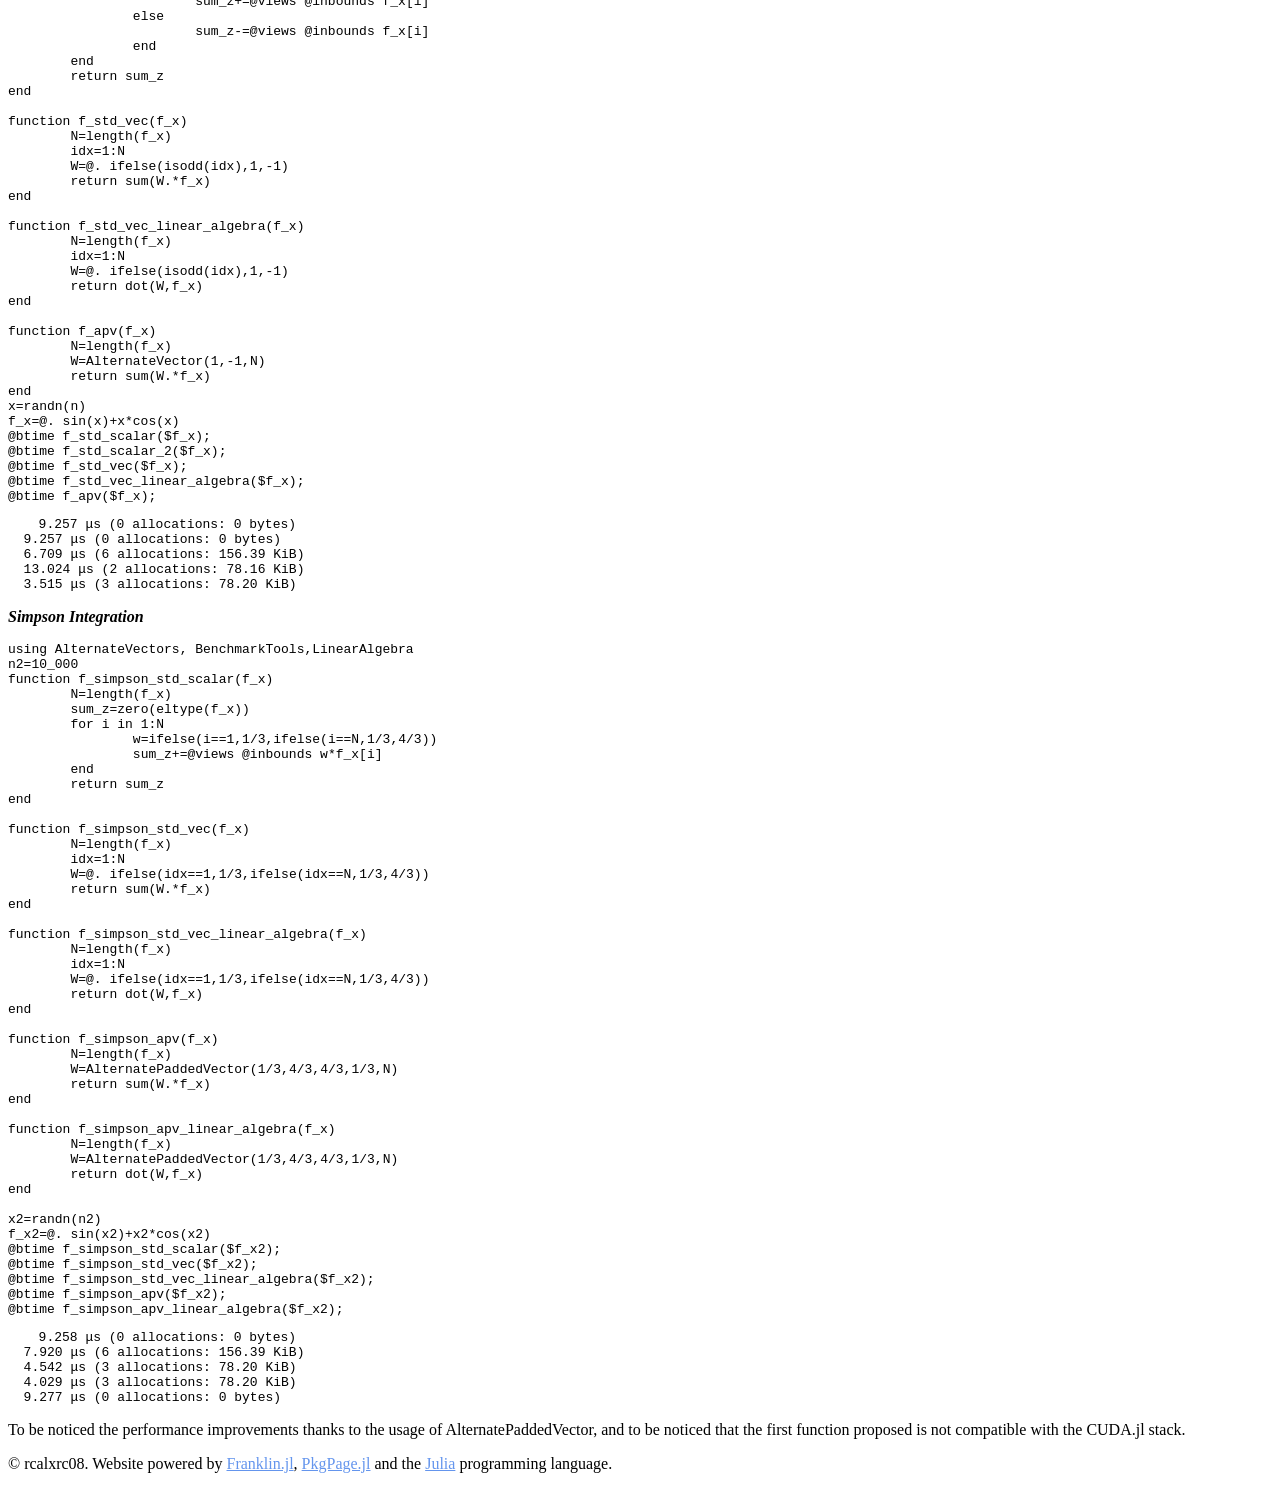
==== commit cae9f171: "Deploying to gh-pages from @ rcalxrc08/AlternateVectors.jl@410bbb4c93ae5b2d6cb5df3be59d34e6f4f8d6d9 " ====
--- a/index.html
+++ b/index.html
@@ -242,16 +242,16 @@
 y=randn(<span class="hljs-number">10</span>)
 z=AlternatePaddedVector(<span class="hljs-number">0.2</span>,-<span class="hljs-number">2.0</span>,<span class="hljs-number">4.0</span>,<span class="hljs-number">2.3</span>,<span class="hljs-number">10</span>)
 @. sin(x)*y+z</code></pre><pre><code class="plaintext hljs">10-element Vector{Float64}:
- -0.01275032295537687
- -2.0305191785644596
-  3.8404227221700054
- -1.7107319470193163
-  4.060882897910986
- -2.6602902798248507
-  4.310881131120874
- -1.5700179197337238
-  4.1008032167311725
-  2.726795234196667</code></pre>
+  0.3034842844279063
+ -2.3402530026351727
+  3.515661386817389
+ -1.6706496263299626
+  4.0373433023516325
+ -0.028414038966898092
+  4.327504182404923
+ -2.115353260314902
+  4.4580210403746685
+  2.101676586838874</code></pre>
 <p>      </div>
     </div>
   </div>
@@ -268,8 +268,8 @@
 y=randn(n)
 x_c=collect(x)
 <span class="hljs-meta">@btime</span> @. $x*$y;
-<span class="hljs-meta">@btime</span> @. $x_c*$y;</code></pre><pre><code class="plaintext hljs">  2.982 μs (3 allocations: 78.20 KiB)
-  3.464 μs (3 allocations: 78.20 KiB)
+<span class="hljs-meta">@btime</span> @. $x_c*$y;</code></pre><pre><code class="plaintext hljs">  2.424 μs (3 allocations: 78.20 KiB)
+  3.120 μs (3 allocations: 78.20 KiB)
 </code></pre>
 <p><strong><em>Flipping sign based on index and sum</em></strong></p>
 <pre><code class="julia hljs"><span class="hljs-keyword">using</span> AlternateVectors, BenchmarkTools, LinearAlgebra
@@ -322,11 +322,11 @@
 <span class="hljs-meta">@btime</span> f_std_scalar_2($f_x);
 <span class="hljs-meta">@btime</span> f_std_vec($f_x);
 <span class="hljs-meta">@btime</span> f_std_vec_linear_algebra($f_x);
-<span class="hljs-meta">@btime</span> f_apv($f_x);</code></pre><pre><code class="plaintext hljs">  9.267 μs (0 allocations: 0 bytes)
-  9.267 μs (0 allocations: 0 bytes)
-  6.665 μs (6 allocations: 156.39 KiB)
-  12.503 μs (2 allocations: 78.16 KiB)
-  3.736 μs (3 allocations: 78.20 KiB)
+<span class="hljs-meta">@btime</span> f_apv($f_x);</code></pre><pre><code class="plaintext hljs">  9.257 μs (0 allocations: 0 bytes)
+  9.257 μs (0 allocations: 0 bytes)
+  6.709 μs (6 allocations: 156.39 KiB)
+  13.024 μs (2 allocations: 78.16 KiB)
+  3.515 μs (3 allocations: 78.20 KiB)
 </code></pre>
 <p><strong><em>Simpson Integration</em></strong></p>
 <pre><code class="julia hljs"><span class="hljs-keyword">using</span> AlternateVectors, BenchmarkTools,LinearAlgebra
@@ -373,10 +373,10 @@
 <span class="hljs-meta">@btime</span> f_simpson_std_vec($f_x2);
 <span class="hljs-meta">@btime</span> f_simpson_std_vec_linear_algebra($f_x2);
 <span class="hljs-meta">@btime</span> f_simpson_apv($f_x2);
-<span class="hljs-meta">@btime</span> f_simpson_apv_linear_algebra($f_x2);</code></pre><pre><code class="plaintext hljs">  9.267 μs (0 allocations: 0 bytes)
-  6.910 μs (6 allocations: 156.39 KiB)
-  4.195 μs (3 allocations: 78.20 KiB)
-  4.075 μs (3 allocations: 78.20 KiB)
+<span class="hljs-meta">@btime</span> f_simpson_apv_linear_algebra($f_x2);</code></pre><pre><code class="plaintext hljs">  9.258 μs (0 allocations: 0 bytes)
+  7.920 μs (6 allocations: 156.39 KiB)
+  4.542 μs (3 allocations: 78.20 KiB)
+  4.029 μs (3 allocations: 78.20 KiB)
   9.277 μs (0 allocations: 0 bytes)
 </code></pre>
 <p>To be noticed the performance improvements thanks to the usage of AlternatePaddedVector, and to be noticed that the first function proposed is not compatible with the CUDA.jl stack.</p>
